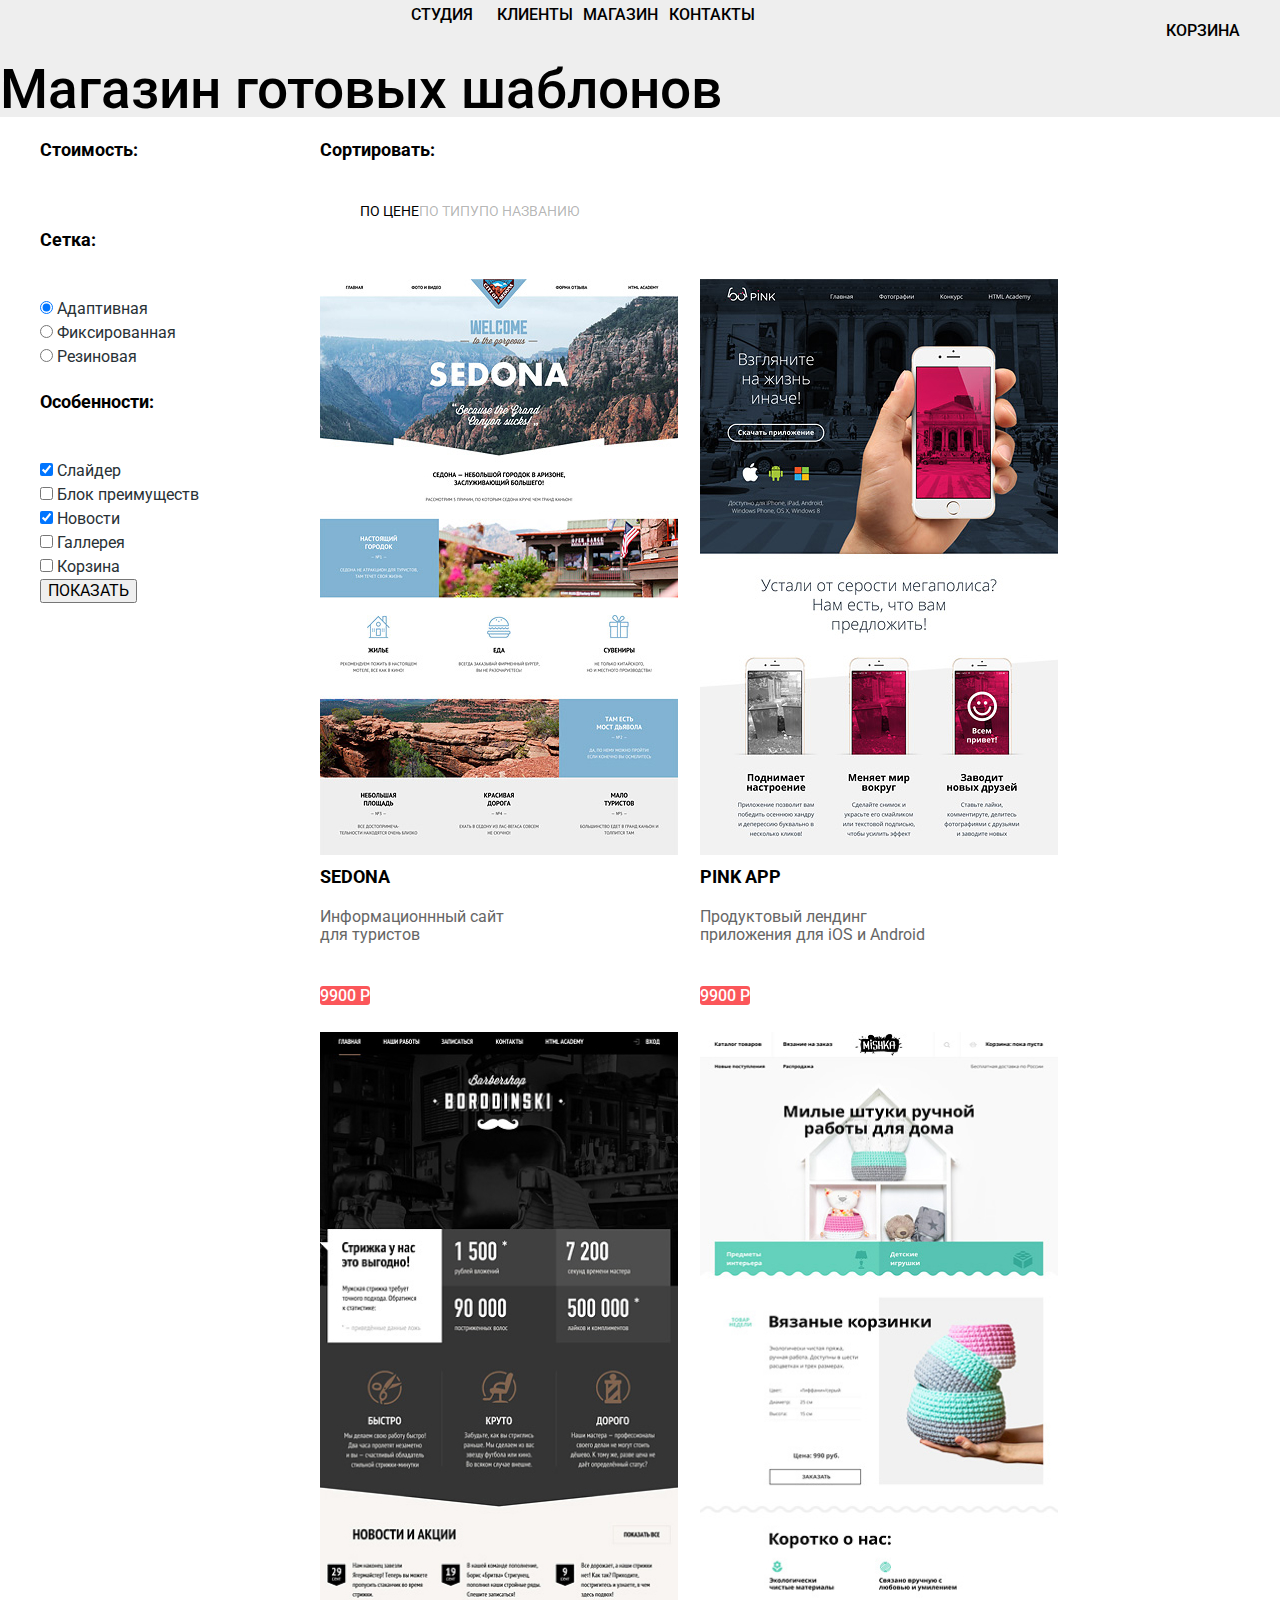
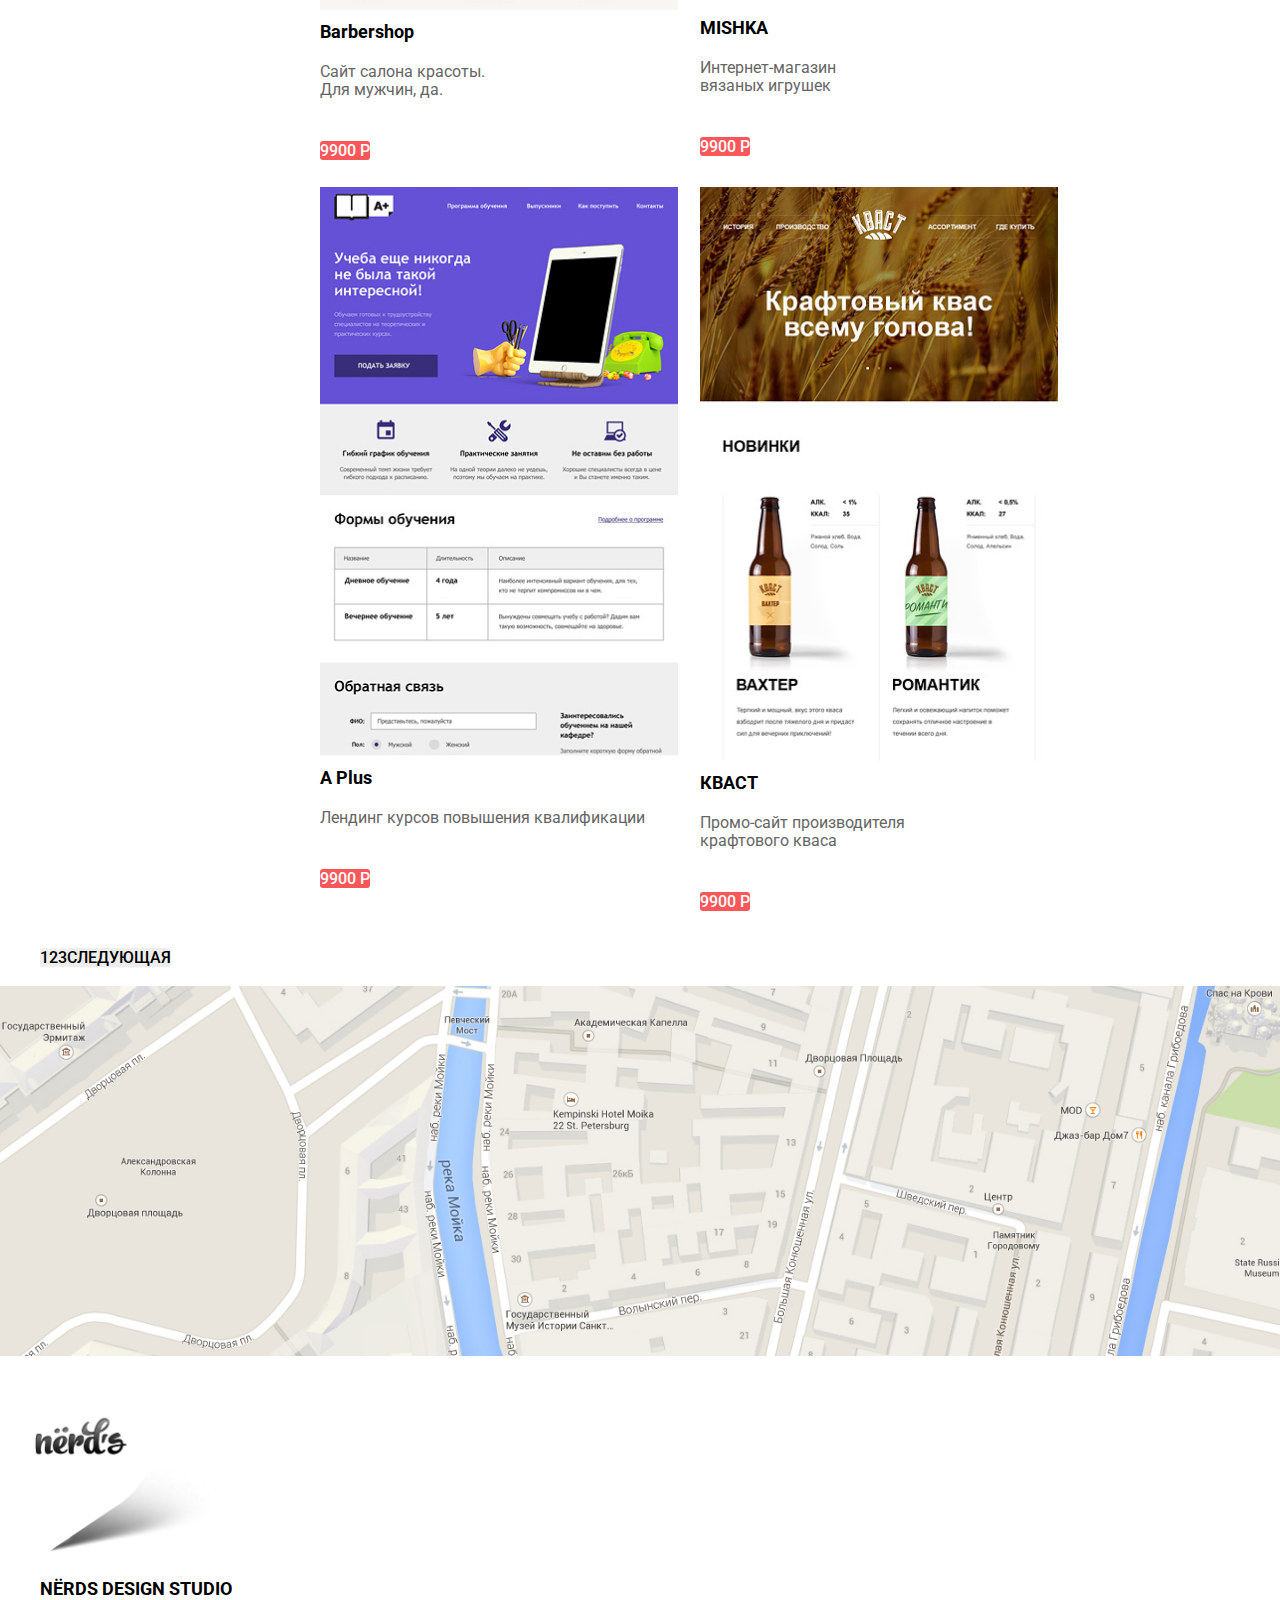
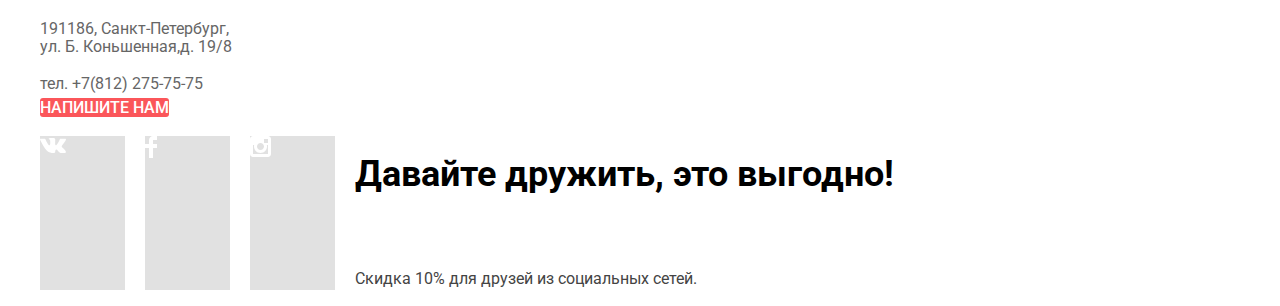
==== product-gallery.html @ 3827c5ab "Update product-gallery.html" ====
<!DOCTYPE html>
<html class="page" lang="ru">
    <head>
        <meta charset="utf-8" />
        <title>HTML Academy: Нёрдс</title>
        <link href="https://fonts.googleapis.com/css2?family=Roboto:wght@400;500;700&display=swap" rel="stylesheet">
        <link rel="stylesheet" href="css/normalize.css">
        <link rel="stylesheet" href="css/style.css">
    </head>
    <body class="page-body">
      <header>
        <div class="main-contaner main-header">
            <a class="header-logo" href="index.html"><img src="img/nerds-logo.svg" width="159.87" height="65.02" alt=""></a>
            <ul class="site-navigation  site-navigation-box">
                <li><a href="index.html">СТУДИЯ</a></li>
                <li><a href="">КЛИЕНТЫ</a></li>
                <li><a href="product-gallery.html">МАГАЗИН</a></li>
                <li><a href="">КОНТАКТЫ</a></li>
            </ul>
            <ul class="user-navigation">
                <li class="user-navigation-item">
                  <img src="img/recycle.svg" width="15" height="15" alt="">
                  <a href="">КОРЗИНА</a>
                </li>
            </ul>
        </div>
      </header>
  <main>
  <div class="page-title-box">
    <h1 class="page-title">Магазин готовых шаблонов</h1>
  </div>
  <div class="catalog-box main-contaner">
  <aside>
    <form action="https://" method="post">
      <p class="aside-title">Стоимость:</p><br>
      <p class="aside-title">Сетка:</p><br>
      <label class="aside-label">
        <input  class="product-choose" type="radio" name="grid" value="adaptive" checked>
        Адаптивная
      </label><br>
      <label class="aside-label">
        <input  class="product-choose" type="radio" name="grid" value="fixed">
        Фиксированная
      </label><br>
      <label class="aside-label">
        <input  class="product-choose" type="radio" name="grid" value="rubber">
        Резиновая
      </label><br>
      <p class="aside-title">Особенности:</p><br>
      <input class="product-choose" type="checkbox" name="slider" id="slider-chekbox" checked>
      <label class="aside-label" for="slider-chekbox">Слайдер</label><br>
      <input class="product-choose" type="checkbox" name="advantages" id="advantages-chekbox">
      <label class="aside-label" for="advantages-chekbox">Блок преимуществ</label><br>
      <input class="product-choose" type="checkbox" name="news" id="news-chekbox" checked>
      <label class="aside-label" for="news-chekbox">Новости</label><br>
      <input class="product-choose" type="checkbox" name="gallery" id="gallery-chekbox">
      <label class="aside-label" for="gallery-chekbox">Галлерея</label><br>
      <input class="product-choose" type="checkbox" name="recicle" id="recicle-chekbox">
      <label class="aside-label" for="recicle-chekbox">Корзина</label><br>
      <input class="any-button" type="submit" value="ПОКАЗАТЬ">
    </form>
  </aside>
<section class="catalog main-contaner">
  <h3 class="sort-title">Сортировать:</h3>
  <div class="criterion-box">
  <ul class="criterion-list">
    <li>
        <a class="sort-criterion active-criterion" href="">по цене</a>
    </li>
    <li>
        <a class="sort-criterion" href="">по типу</a>
    </li>
    <li>
       <a class="sort-criterion" href="">по названию</a>
    </li>
  </ul>
  <ul class="position-list">
    <li>
  <a class="sort-position-img active-criterion" href=""><img src="img/down.svg" width="11"  height="10" alt=""></a>
  </li>
  <li>
  <a class="sort-position-img" href=""><img src="img/up.svg" width="11"  height="10" alt=""></a>
  </li>
  </ul>
  </div>
  <ul class="gallery-item-list">
    <li class="gallery-item">
      <img class="gallery-item-shape" src="img/shape .svg" width="" height="" alt="">
      <a href=""> <img src="img/img-sedona 1.jpg" width="358" height="576" alt="sedona pic"></a>
      <a class="gallery-item-title" href="">SEDONA</a><br>
      <p class="gallery-item-text">Информационнный сайт<br> для туристов</p><br>
      <a class="button-red" href="">9900 Р</a>
    </li>
    <li class="gallery-item">
      <img class="gallery-item-shape" src="img/shape .svg" width="" height="" alt="">
      <a href=""><img src="img/img-pink 1.jpg" width="358" height="576" alt="pink pic"> </a>
      <a class="gallery-item-title" href="">PINK APP</a><br>
      <p class="gallery-item-text">Продуктовый лендинг <br> приложения для iOS и Android</p><br>
      <a class="button-red" href="">9900 Р</a>
    </li>
    <li class="gallery-item">
      <img class="gallery-item-shape" src="img/shape .svg" width="" height="" alt="">
      <a href=""><img src="img/img-barbershop 1.jpg" width="358" height="576" alt="barbershop pic"></a>
      <a class="gallery-item-title" href="">Barbershop</a><br>
      <p class="gallery-item-text">Сайт салона красоты.<br>Для мужчин, да.</p><br>
      <a class="button-red" href="">9900 Р</a>
    </li>
    <li class="gallery-item">
      <img class="gallery-item-shape" src="img/shape .svg" width="" height="" alt="">
      <a href=""><img src="img/img-mishka 1.jpg" width="358" height="576" alt="mishka pic"></a>
      <a class="gallery-item-title" href="">MISHKA</a><br>
      <p class="gallery-item-text">Интернет-магазин <br> вязаных игрушек</p><br>
      <a class="button-red" href="">9900 Р</a>
    </li>
    <li class="gallery-item">
      <img class="gallery-item-shape" src="img/shape .svg" width="" height="" alt="">
      <a href=""><img src="img/img-aplus 1.jpg"width="358" height="576"  alt="aplus pic"></a>
      <a class="gallery-item-title" href="">A Plus</a><br>
      <p class="gallery-item-text">Лендинг курсов повышения квалификации</p><br>
      <a class="button-red" href="">9900 Р</a>
    </li>
    <li class="gallery-item">
      <img class="gallery-item-shape" src="img/shape .svg" width="" height="" alt="">
      <a href=""><img src="img/img-kvast 1.jpg" width="358" height="576" alt="kvast pic"></a>
      <a class="gallery-item-title" href="">КВАСТ</a><br>
      <p class="gallery-item-text">Промо-сайт производителя<br>крафтового кваса</p><br>
      <a class="button-red" href="">9900 Р</a>
    </li>
  </ul>
</div>
  <ul class="pagination-list">
    <li>
       <a class="pagination-item" href="">1</a>
    </li>
    <li>
      <a class="pagination-item" href="">2</a>
    </li>
    <li>
      <a class="pagination-item" href="">3</a>
    </li>
    <li>
      <a class="pagination-item" href="">СЛЕДУЮЩАЯ</a>
    </li>
  </ul>
</section>
  </main>
  <footer class="footer ">
            <img src="img/map 1.jpg" width="1440" height="416" alt="" />
            <img src="img/map-marker 1.png" width="230" height="190" alt="">
           <div class="main-contaner">
            <section class="contacts">
                <h2 class="contacts-title">NЁRDS DESIGN STUDIO</h2>
                <p class="contacts-field">
                    191186, Санкт-Петербург,<br />
                    ул. Б. Коньшенная,д. 19/8
                </p>
                <a class="contacts-field" href="tel: +78122757575">тел. +7(812) 275-75-75</a><br>
                <a class="button-red" href="">НАПИШИТЕ НАМ</a>
            </section>
            <div class="social-contener">
            <ul class="social-list">
              <li class="social-item">
                <img src="img/logovk.svg" alt="">
              </li>
              <li class="social-item">
                <img src="img/logofb.svg" alt="">
              </li>
              <li class="social-item">
                <img src="img/logoinsta.svg" alt="">
              </li>
            </ul>
              <div class="friendship-contener">
            <p class="friendship">Давайте дружить, это выгодно!</p><br>
            <p class="friendship-bonus">Скидка 10% для друзей из социальных сетей.</p>
              </div>
            </div>
            </div>
        </footer>
</body>
</html>
---- css/style.css ----
:root {
  --grey-light: #eeeeee;
  --grey: #dfdfdf;
  --grey-dark: #d5d5d5;
  --grey-gradient: #e1e1e1;
  --background-main: #888888;
  --red-light: #fb565a;
  --red: #e74246;
  --red-dark: #d7373b;
  --green-light: #00ca74;
  --green: #00bc6c;
  --green-dark: #00aa62;
  --yellow-light: #efc849;
  --yellow: #eab534;
  --yellow-dark: #e5a722;
  --black: #000000;
  --white: #ffffff;
  --regular-text-color: #283136;
  --contacts-field-color: #666666;
  --friendship-bonus-color: #444444;
}

body {
  font-size: 16px;
  line-height: 24px;
  font-weight: 500;
  font-family: "Roboto", sans-serif;
  color: var(--black);
}

a {
  text-decoration: none;
  color: var(--white);
}

img {
  max-width: 100%;
  height: auto;
}

.page {
  height: 100%;
  width: 100%;
}

.page-body {
  min-height: 100%;
  width: 100%;
}

header {
  background: var(--grey-light);
}
/*оформление мелкого текста*/

.regular-text {
  color: var(--regular-text-color);
  font-weight: 400;
}

.main-header {
  margin-bottom: 70px;
  display: grid;
  grid-template-columns: min-content 1fr min-content;
}

/*оформление навигации*/
.main-contaner {
  width: 1200px;
  margin: 0 auto;
  padding: 0;
}

.header-logo:active {
  opacity: 0.3;
}

.site-navigation {
  display: grid;
  grid-template-columns: 1fr 1fr 1fr 1fr;
  margin: 0;
  padding: 0;
}

.site-navigation-box {
  margin: 0 auto;
}

.user-navigation-item {
  display: grid;
  grid-template-columns: min-content 1fr;
  margin: 0;
  padding: 0;
}

.site-navigation,
.user-navigation,
.header-logo {
  font-size: 16px;
  line-height: 30px;
  color: var(--black);
  list-style: none;
}

.active-page {
  text-decoration: underline;
  text-decoration-color: var(--red-light);
}

.site-navigation a,
.user-navigation a,
.header-logo a {
  text-decoration: none;
  color: var(--black);
}

.site-navigation a:hover,
.user-navigation a:hover,
.header-logo a:hover {
  color: var(--red-light);
}

.site-navigation a:active,
.user-navigation a:active,
.header-logo a:active {
  color: rgba(0, 0, 0, 0.3);
}

.advert {
  background: var(--grey-light);
}

.advert-list {
  list-style: none;
}

.advert-title {
  font-size: 55px;
  line-height: 55px;
}

.products {
  list-style: none;
  margin-bottom: 80px;
}

.products-list {
  text-decoration: none;
  list-style: none;
  display: grid;
  grid-template-columns: 1fr 1fr 1fr;
  margin: 0 auto;
  padding: 0;
  column-gap: 20px;
}

.product-item {
}

.products-name {
  font-size: 24px;
  line-height: 30px;
  font-weight: 700;
  color: var(--black);
}

.about-products {
  list-style: none;
}

/*оформление секции about */

.about-title {
  font-size: 45px;
  line-height: 45px;
}

.bold-text {
  font-weight: 700;
}

.percent {
  font-size: 45px;
  line-height: 64px;
  font-weight: 700;
}

.advert {
  margin-bottom: 80px;
}

.advert-list {
  display: grid;
  grid-template-columns: 1fr;
  margin: 0;
  padding: 0;
  column-gap: 20px;
}

.advert-item {
  display: grid;
  grid-template-columns: 1fr 1fr;
  margin: 0 auto;
  padding: 0;
  column-gap: 20px;
}

.advert-item-text {
  margin-bottom: 80px;
}

.advantages {
  color: var(--regular-text-color);
  font-size: 16px;
  line-height: 18px;
  order: 1;
  display: flex;
  justify-content: flex-start;
}

.contacts {
  background: var(--white);
}

.contacts-title {
  font-size: 18px;
  line-height: 30px;
  font-weight: 700;
}

.contacts-field {
  color: var(--contacts-field-color);
  font-size: 16px;
  line-height: 18px;
  font-weight: 400;
}

.partners {
  opacity: 0.2;
}

.partners:hover {
  opacity: 1;
}

.partners:active {
  opacity: 0.1;
}

.about {
  display: grid;
  grid-template-columns: 1fr 1fr;
  padding: 0;
  column-gap: 20px;
  margin: 0 auto;
  width: 1200px;
}

.about-column-1 {
  margin: 0 auto;
}

.advantages-list {
  display: grid;
  grid-template-columns: 1fr 1fr 1fr;
  margin: 0;
  padding: 0;
  column-gap: 20px;
}
/*оформление всех кнопок*/

.button-red {
  background: var(--red-light);
  border-radius: 3px;
  color: var (--white);
  font-size: 16px;
  line-height: 18px;
}

.button-red:hover {
  background: var(--red);
  border-radius: 3px;
  color: var (--white);
}

.button-red:active {
  background: var(--red-dark);
  border-radius: 3px;
  color: rgba(255, 255, 255, 0.3);
}

.button-green {
  background: var(--green-light);
  border-radius: 3px;
  color: var (--white);
  font-size: 16px;
  line-height: 18px;
}

.button-green:hover {
  background: var(--green);
  border-radius: 3px;
  color: var (--white);
}

.button-green:active {
  background: var(--green-dark);
  border-radius: 3px;
  color: rgba(255, 255, 255, 0.3);
}

.button-yellow {
  background: var(--yellow-light);
  border-radius: 3px;
  color: var (--white);
  font-size: 16px;
  line-height: 18px;
}

.button-yellow:hover {
  background: var(--yellow);
  border-radius: 3px;
  color: var (--white);
}

.button-yellow:active {
  background: var(--yellow-dark);
  border-radius: 3px;
  color: rgba(255, 255, 255, 0.3);
}

.partners-logo {
  display: grid;
  grid-template-columns: 1fr 1fr 1fr 1fr;
  padding: 0;
  column-gap: 20px;
  margin: 0 auto;
  width: 1200px;
}

/* оформление footer*/
.social-list {
  list-style: none;
  display: grid;
  grid-template-columns: 1fr 1fr 1fr;
  padding: 0;
  column-gap: 20px;
}

.social-contener {
  display: grid;
  grid-template-columns: 1fr 3fr;
  margin: 0;
  padding: 0;
  column-gap: 20px;
}

.contacts {
  margin: 0 auto;
}

.friendship-container {
  margin: 0 auto;
}

.social-contener {
  margin: 0 auto;
}

.friendship {
  font-size: 36px;
  line-height: 36px;
  font-weight: 700;
}

.friendship-bonus {
  color: var(--friendship-bonus-color);
  font-size: 16px;
  line-height: 22px;
  font-weight: 400;
}

.social-item {
  background: linear-gradient(0deg, var(--grey-gradient), var(--grey-gradient)), var(--white);
}

.social-item:hover {
  background: linear-gradient(0deg, var(--red), var(--red)), var(--white);
}

.social-item:active {
  background: linear-gradient(0deg, var(--red-dark), var(--red-dark)), var(--white);
  box-shadow: inset 0px 3px 0px rgba(0, 1, 1, 0.1);
}

/*оформление внутренней страницы*/

.page-title-box {
  background: var(--grey-light);
}

.page-title {
  font-weight: 500;
  font-size: 55px;
  line-height: 55px;
  width: 1200;
  margin: 0 auto;
}

.catalog-box {
  display: grid;
  grid-template-columns: 260px 1fr;
  column-gap: 20px;
  padding: 0;
}

.gallery-item-list {
  list-style: none;
  display: grid;
  grid-template-columns:360px 360px;
  column-gap: 20px;
  padding: 0;
}
.gallery-item-title {
  font-weight: 700;
  font-size: 18px;
  line-height: 30px;
  color: var(--black);
}

.gallery-item-title:hover {
  color: var(--red-light);
}

.gallery-item-title:active {
  color: rgba(0, 0, 0, 0.3);
}

.aside-title {
  font-weight: 700;
  font-size: 18px;
  line-height: 30px;
}

.criterion-box {
  display: flex;
}

.criterion-list,
.position-list {
  list-style: none;
  display: flex;
  align-content: space-around;
}

.sort-title {
  font-weight: 700;
  font-size: 18px;
  line-height: 30px;
}

.product-choose:checked {
  background: rgba(77, 77, 77, 0.4);
  color: rgba(77, 77, 77, 0.4);
}

.aside-label {
  font-weight: 400;
  font-size: 16px;
  line-height: 19px;
  color: var(--regular-text-color);
}

.aside-label:disabled {
  color: rgba(40, 49, 54, 0.3);
}

.pagination-list {
  list-style: none;
  display: flex;
  align-content: space-around;
}

.pagination-item {
  font-weight: 500;
  font-size: 16px;
  line-height: 18px;
  color: var(--black);
  background: var(--grey-light);
  border-radius: 3px;
}

.pagination-item:hover {
  background: var(--grey);
  border-radius: 3px;
}

.pagination-item:active {
  background: var(--grey-dark);
  box-shadow: inset 0px 3px 0px rgba(0, 1, 1, 0.1);
  border-radius: 3px;
  color: rgba(0, 0, 0, 0 3);
}

.gallery-item:active {
}

.gallery-item-shape {
  opacity: 0.12;
}

.gallery-item-shape:active {
  opacity: 1;
}

.gallery-item-text {
  font-weight: 400;
  font-size: 16px;
  line-height: 18px;
  color: var(--contacts-field-color);
}

.sort-criterion,
.sort-position-img {
  text-transform: uppercase;
  font-weight: 400;
  font-size: 14px;
  line-height: 18px;
  color: rgba(0, 0, 0, 0.3);
}

.sort-position-img {
  opacity: 0.3;
}

.sort-criterion.active-criterion {
  color: var(--black);
}

.sort-position-img.active-criterion {
  opacity: 1;
}

.sort-criterion,
.sort-position-img {
  font-weight: 400;
  font-size: 14px;
  line-height: 18px;
  color: rgba(0, 0, 0, 0.3);
}

.sort-position-img:hover {
  opacity: 0.6;
}

.sort-criterion:hover {
  color: rgba(0, 0, 0, 0.6);
}

.sort-position-img:active {
  opacity: 1;
}

.sort-criterion:active,
.sort-position-img:active {
  color: var(--black);
}
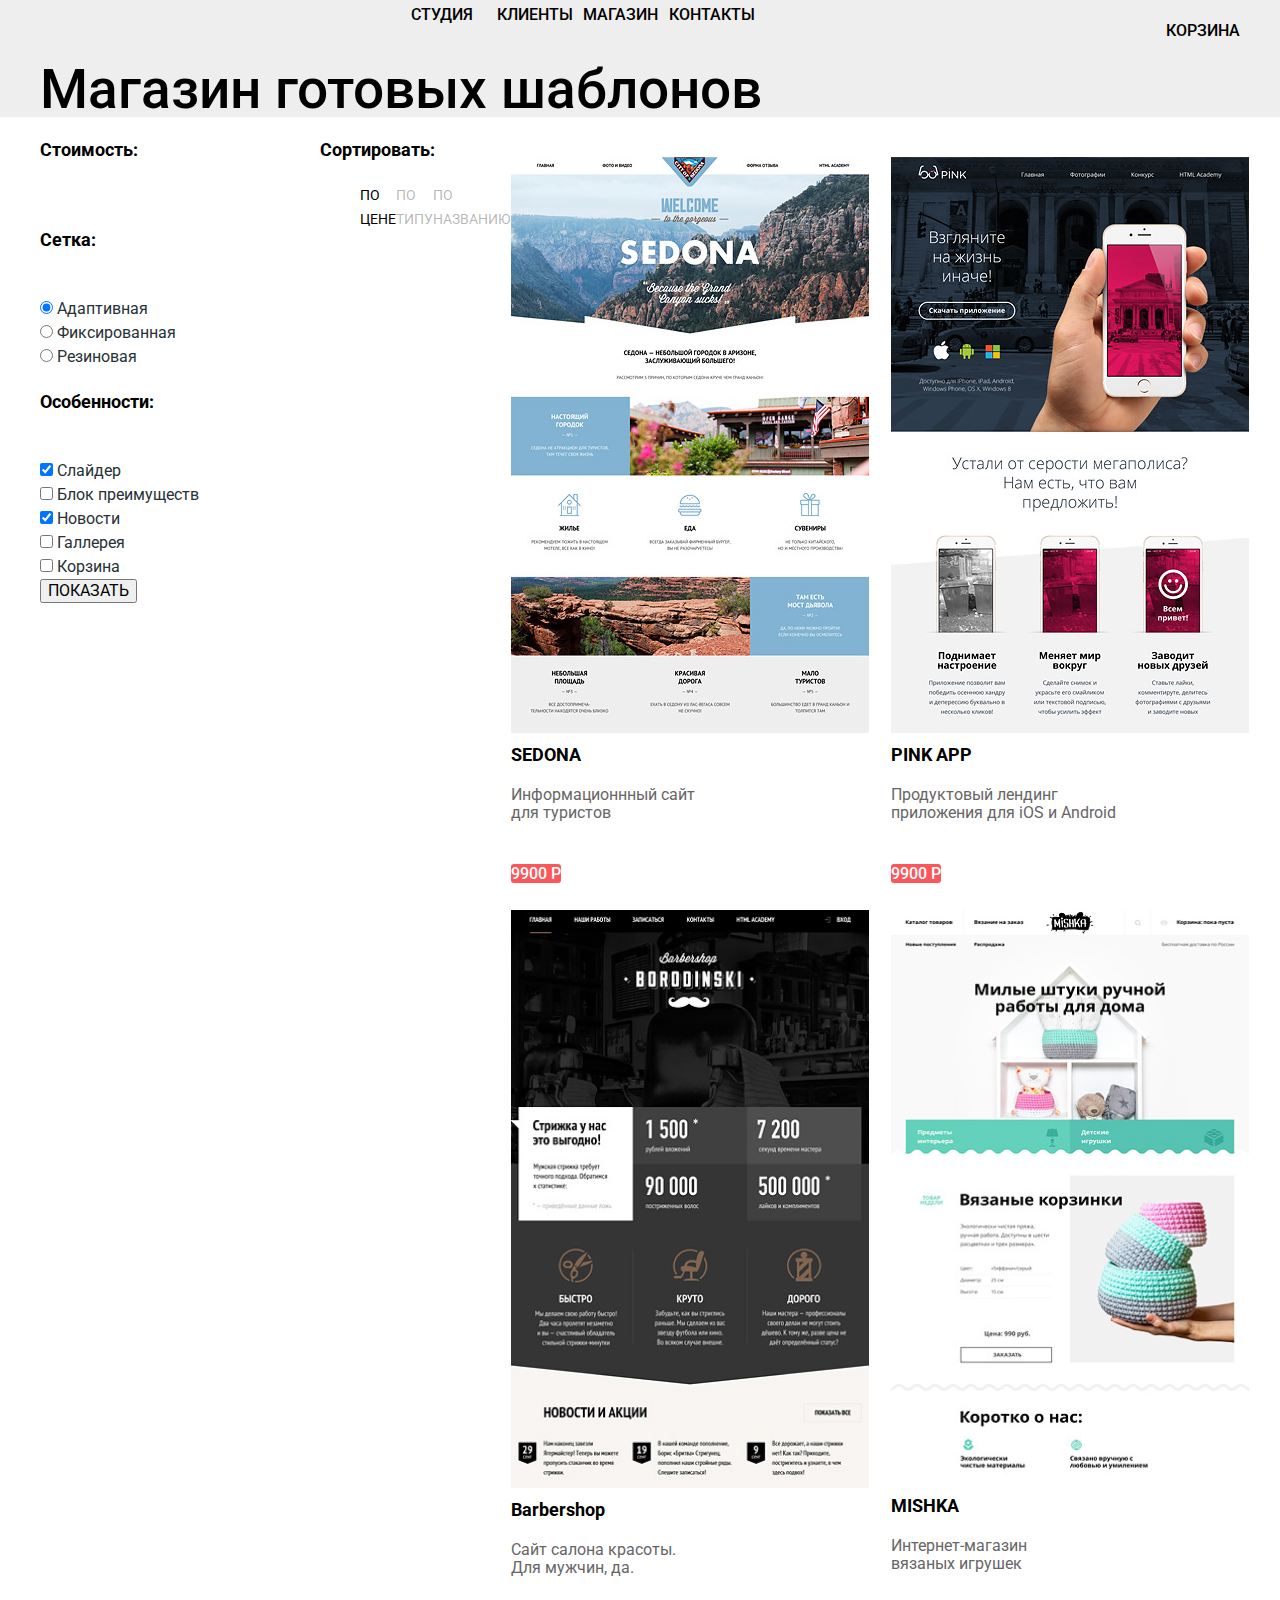
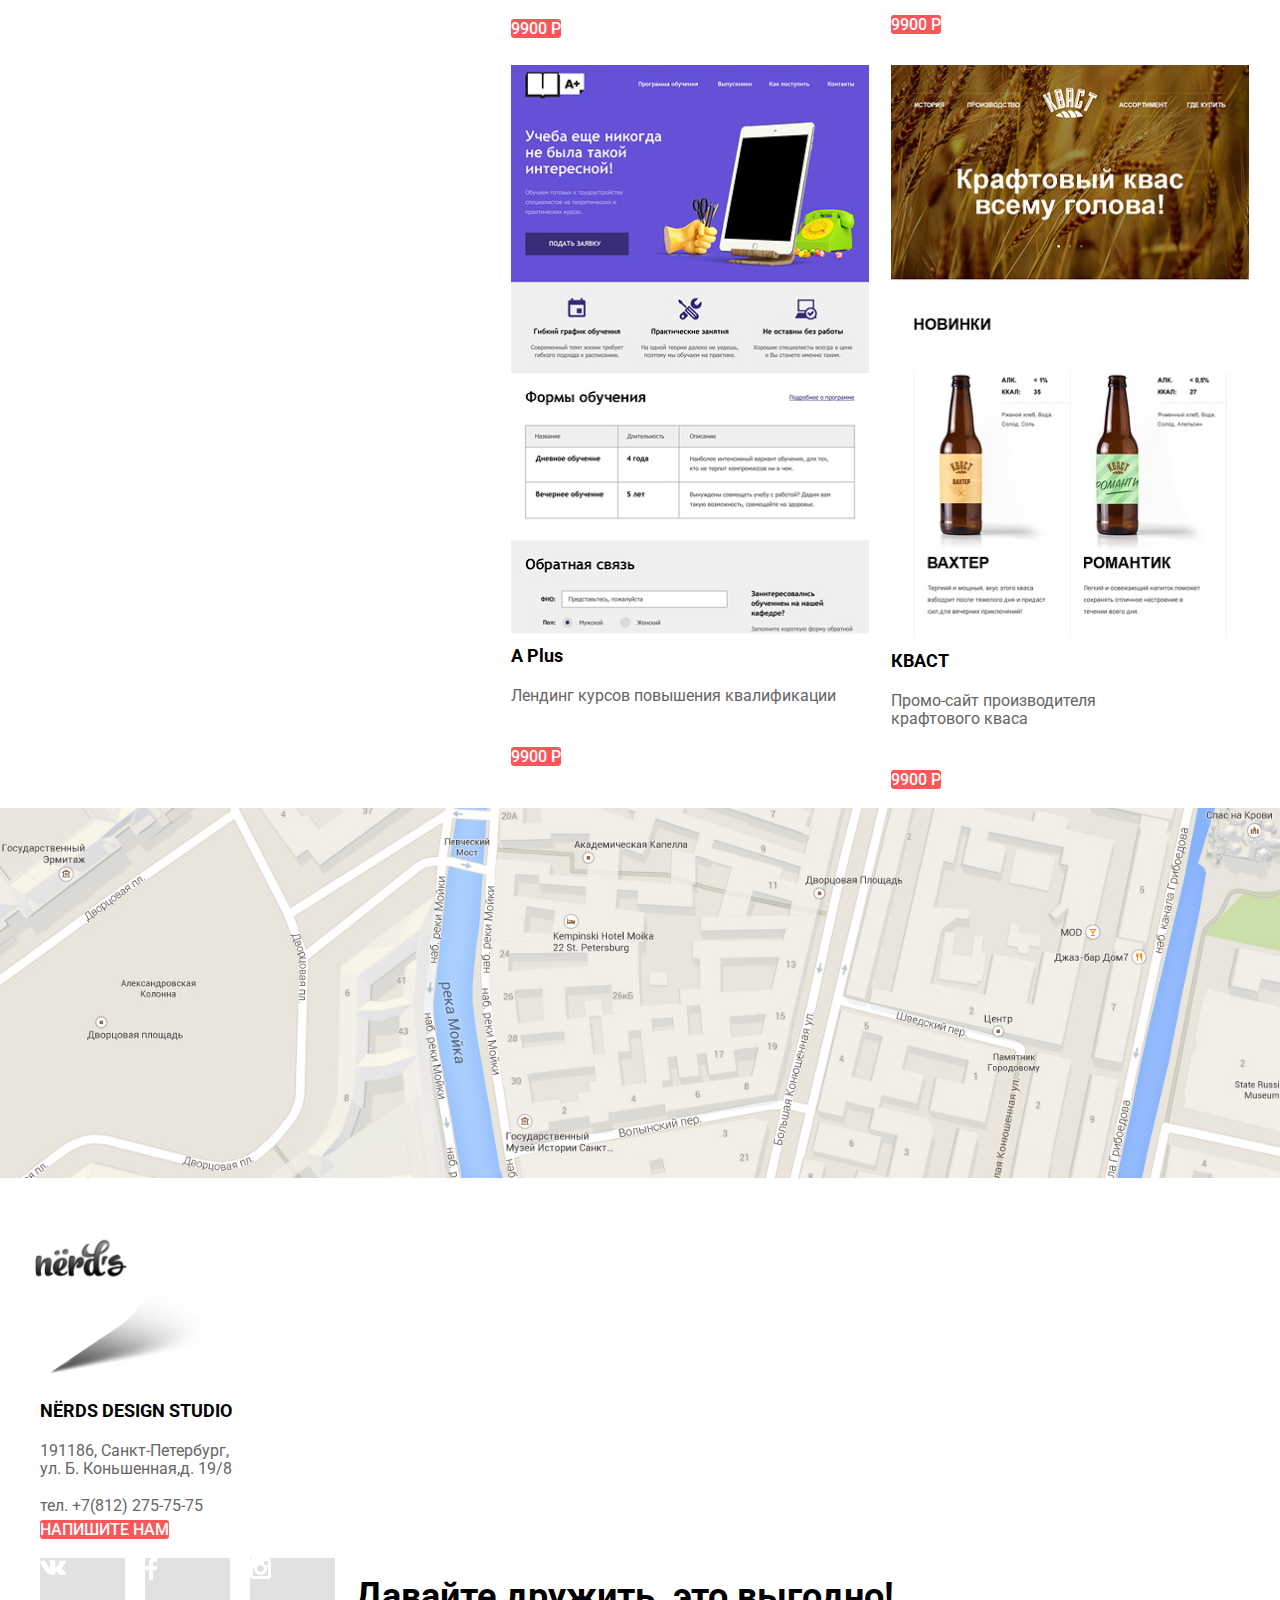
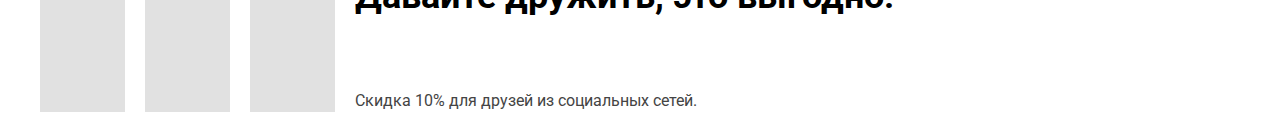
==== commit 633cdc84: "Update product-gallery.html" ====
--- a/product-gallery.html
+++ b/product-gallery.html
@@ -27,7 +27,9 @@
       </header>
   <main>
   <div class="page-title-box">
+    <div class="page-title-center">
     <h1 class="page-title">Магазин готовых шаблонов</h1>
+    </div>
   </div>
   <div class="catalog-box main-contaner">
   <aside>
@@ -60,9 +62,10 @@
       <input class="any-button" type="submit" value="ПОКАЗАТЬ">
     </form>
   </aside>
-<section class="catalog main-contaner">
-  <h3 class="sort-title">Сортировать:</h3>
+<section class="catalog">
   <div class="criterion-box">
+    <div class="criterion-desing-box">
+    <h3 class="sort-title">Сортировать:</h3>
   <ul class="criterion-list">
     <li>
         <a class="sort-criterion active-criterion" href="">по цене</a>
@@ -127,7 +130,7 @@
       <a class="button-red" href="">9900 Р</a>
     </li>
   </ul>
-</div>
+
   <ul class="pagination-list">
     <li>
        <a class="pagination-item" href="">1</a>
@@ -142,6 +145,8 @@
       <a class="pagination-item" href="">СЛЕДУЮЩАЯ</a>
     </li>
   </ul>
+</div>
+  </div>
 </section>
   </main>
   <footer class="footer ">
--- a/css/style.css
+++ b/css/style.css
@@ -399,11 +399,15 @@
   background: var(--grey-light);
 }
 
+.page-title-center {
+  width: 1200px;
+  margin: 0 auto;
+}
+
 .page-title {
   font-weight: 500;
   font-size: 55px;
   line-height: 55px;
-  width: 1200;
   margin: 0 auto;
 }
 
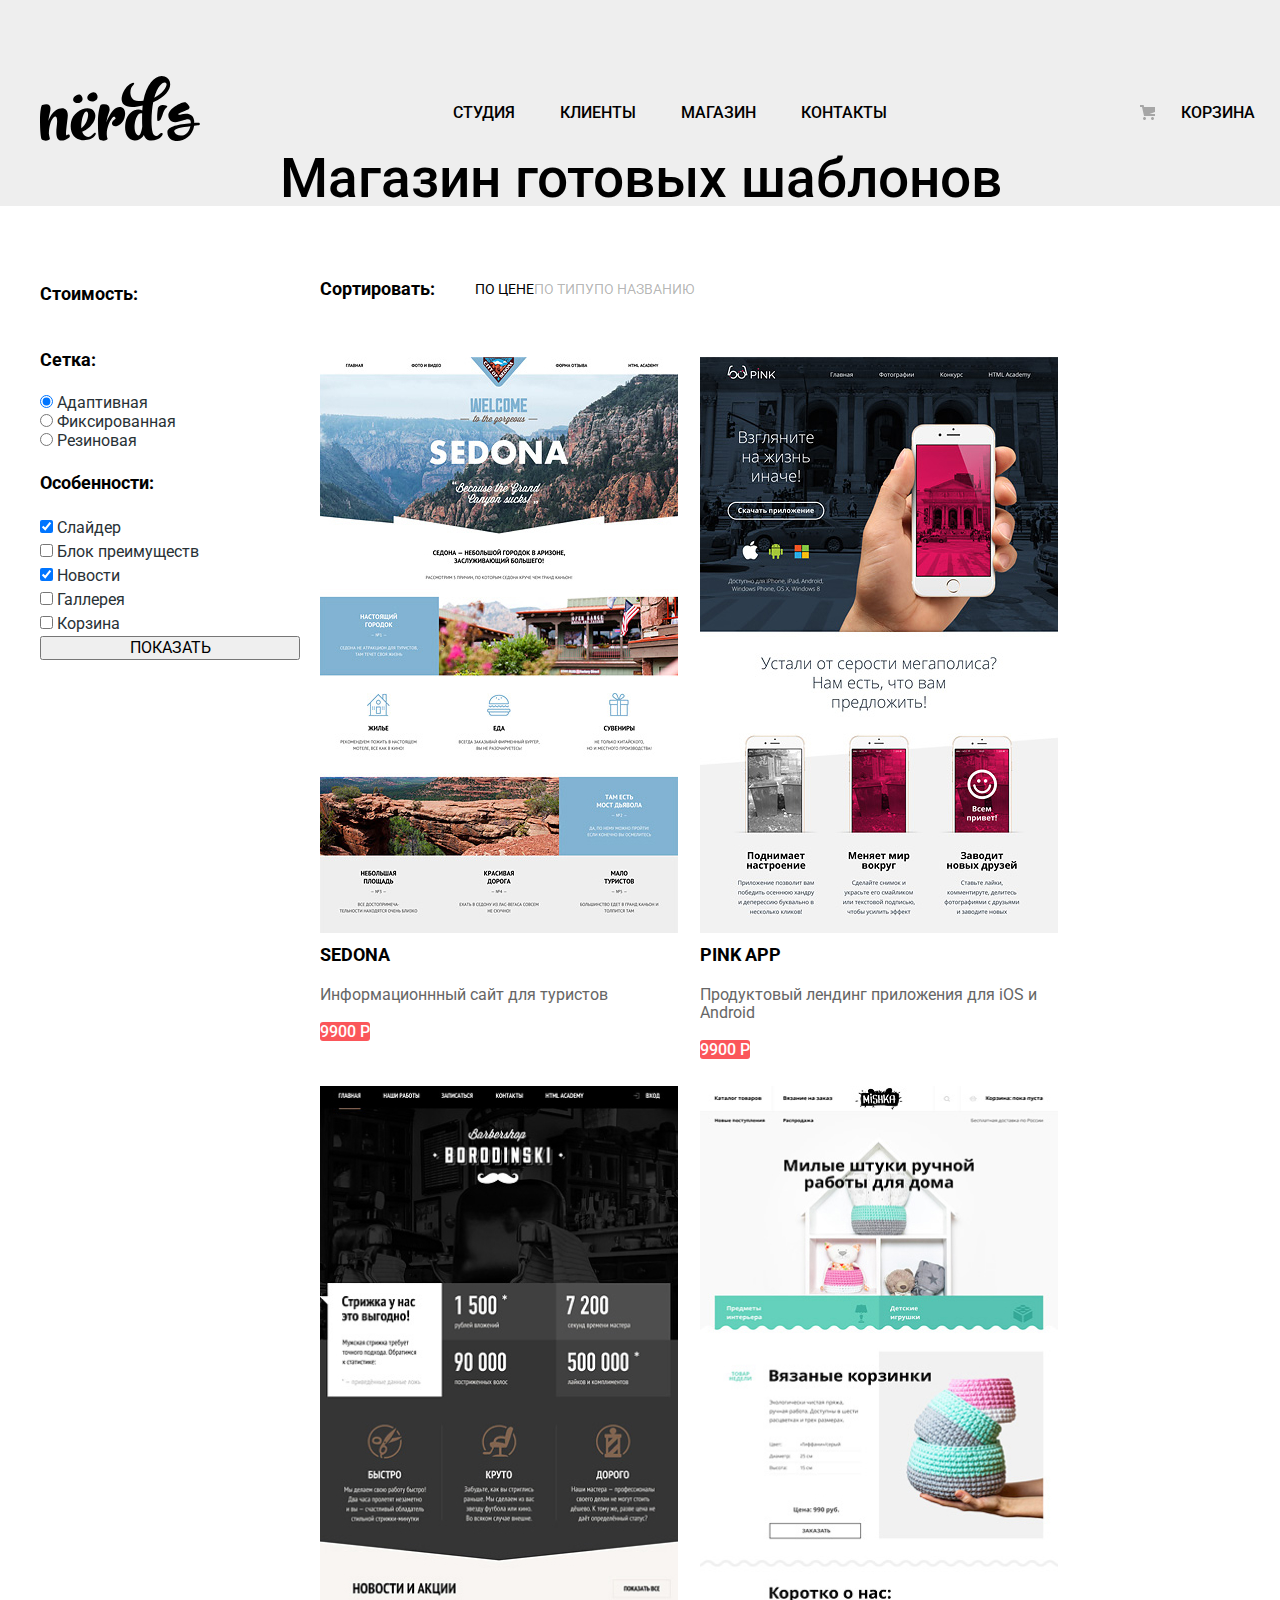
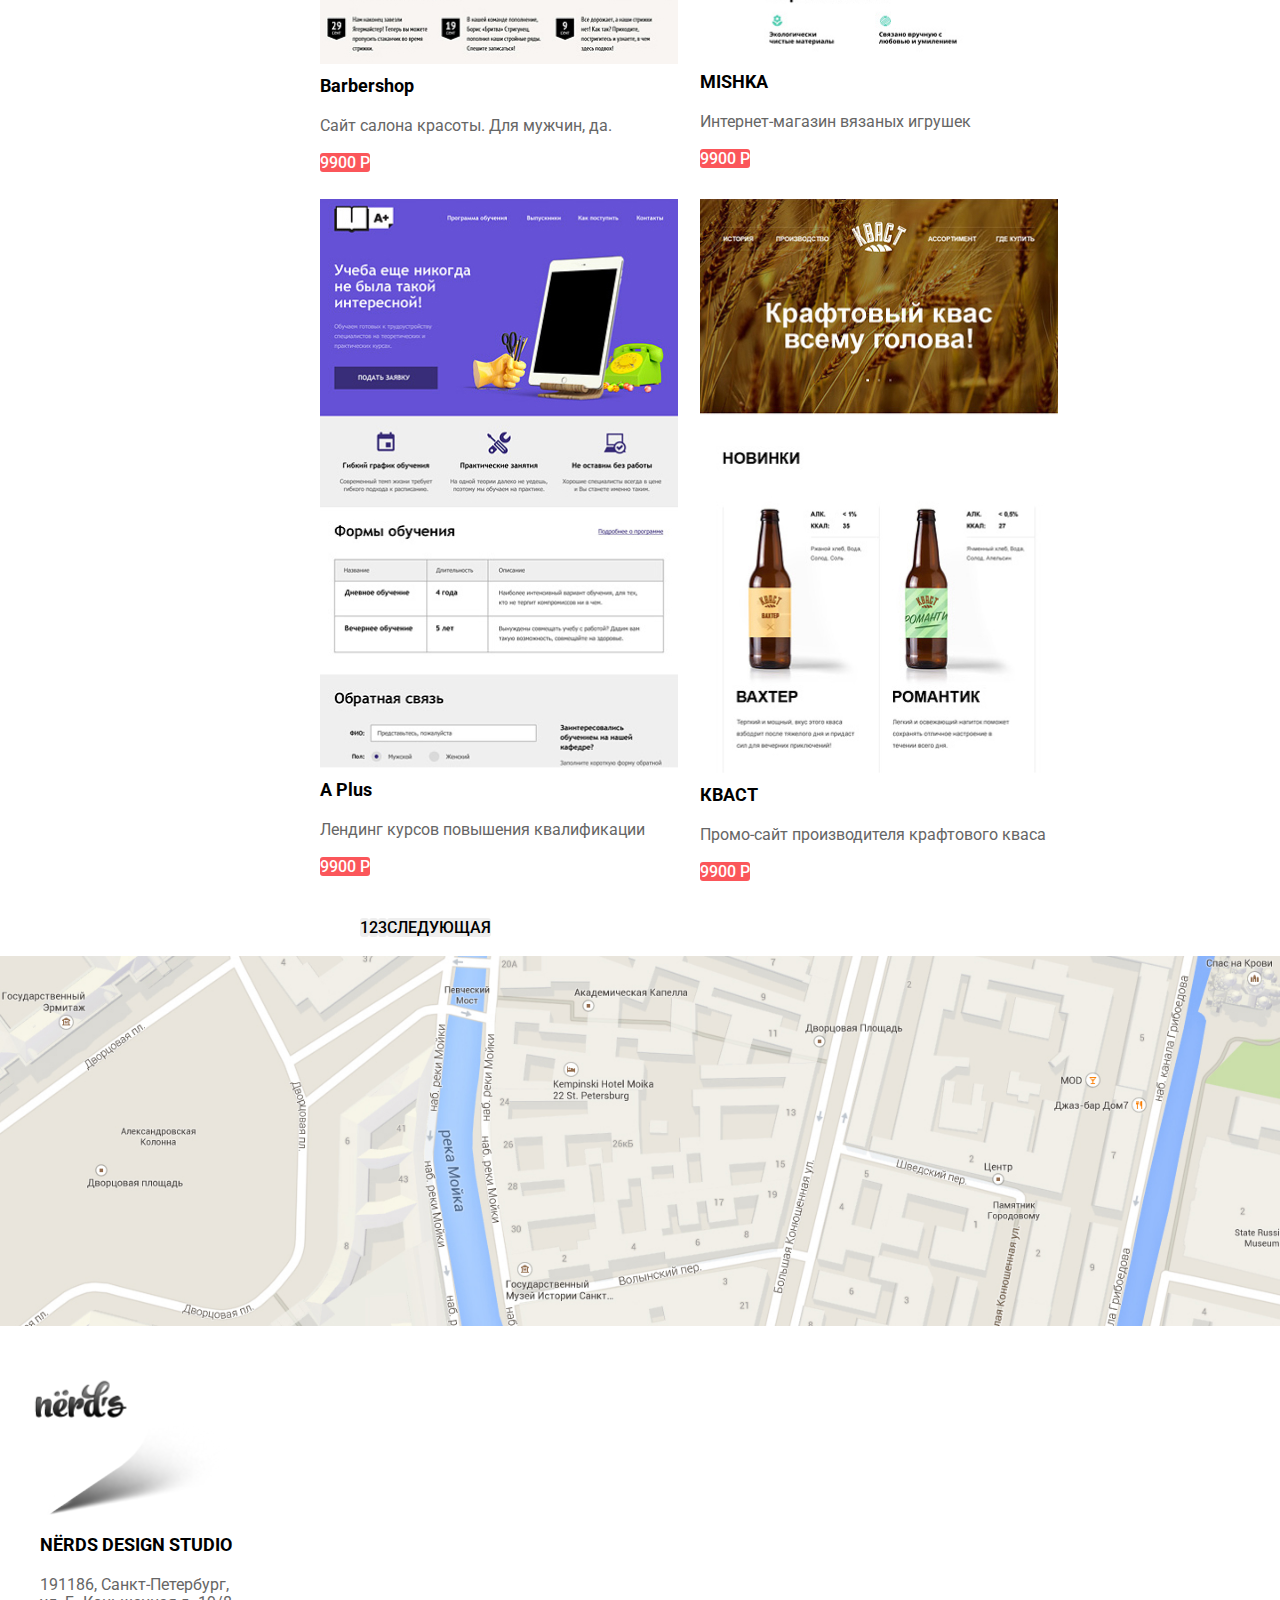
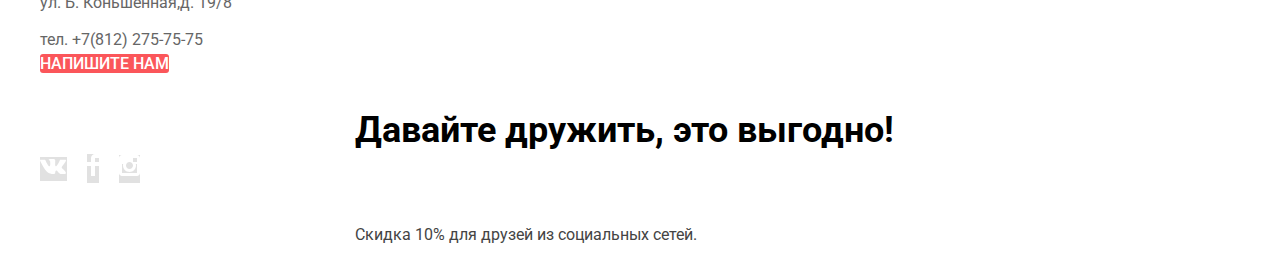
==== commit 0a26cd58: "Update product-gallery.html" ====
--- a/product-gallery.html
+++ b/product-gallery.html
@@ -9,20 +9,18 @@
     </head>
     <body class="page-body">
       <header>
-        <div class="main-contaner main-header">
-            <a class="header-logo" href="index.html"><img src="img/nerds-logo.svg" width="159.87" height="65.02" alt=""></a>
-            <ul class="site-navigation  site-navigation-box">
-                <li><a href="index.html">СТУДИЯ</a></li>
-                <li><a href="">КЛИЕНТЫ</a></li>
-                <li><a href="product-gallery.html">МАГАЗИН</a></li>
-                <li><a href="">КОНТАКТЫ</a></li>
-            </ul>
-            <ul class="user-navigation">
-                <li class="user-navigation-item">
-                  <img src="img/recycle.svg" width="15" height="15" alt="">
-                  <a href="">КОРЗИНА</a>
-                </li>
-            </ul>
+        <div class="main-header main-contaner">
+          <a class="header-logo" href="index.html"><img src="img/nerds-logo.svg" width="159.87" height="65.02" alt="" /></a>
+          <ul class="site-navigation site-navigation-box">
+            <li><a href="index.html">СТУДИЯ</a></li>
+            <li><a href="">КЛИЕНТЫ</a></li>
+            <li><a href="product-gallery.html">МАГАЗИН</a></li>
+            <li><a href="">КОНТАКТЫ</a></li>
+          </ul>
+          <div class="user-navigation">
+              <img class="recycle" src="img/recycle.svg" width="15" height="15" alt="" />
+              <a class="recycle-text" href="">КОРЗИНА</a>
+          </div>
         </div>
       </header>
   <main>
@@ -33,32 +31,42 @@
   </div>
   <div class="catalog-box main-contaner">
   <aside>
-    <form action="https://" method="post">
-      <p class="aside-title">Стоимость:</p><br>
-      <p class="aside-title">Сетка:</p><br>
+    <form class="aside-box" action="https://" method="post">
+      <p class="aside-title">Стоимость:</p>
+      <p class="aside-title">Сетка:</p>
       <label class="aside-label">
         <input  class="product-choose" type="radio" name="grid" value="adaptive" checked>
         Адаптивная
-      </label><br>
+      </label>
       <label class="aside-label">
         <input  class="product-choose" type="radio" name="grid" value="fixed">
         Фиксированная
-      </label><br>
+      </label>
       <label class="aside-label">
         <input  class="product-choose" type="radio" name="grid" value="rubber">
         Резиновая
-      </label><br>
-      <p class="aside-title">Особенности:</p><br>
+      </label>
+      <p class="aside-title">Особенности:</p>
+      <div>
       <input class="product-choose" type="checkbox" name="slider" id="slider-chekbox" checked>
-      <label class="aside-label" for="slider-chekbox">Слайдер</label><br>
+      <label class="aside-label" for="slider-chekbox">Слайдер</label>
+      </div>
+      <div>
       <input class="product-choose" type="checkbox" name="advantages" id="advantages-chekbox">
-      <label class="aside-label" for="advantages-chekbox">Блок преимуществ</label><br>
+      <label class="aside-label" for="advantages-chekbox">Блок преимуществ</label>
+      </div>
+      <div>
       <input class="product-choose" type="checkbox" name="news" id="news-chekbox" checked>
-      <label class="aside-label" for="news-chekbox">Новости</label><br>
+      <label class="aside-label" for="news-chekbox">Новости</label>
+      </div>
+      <div>
       <input class="product-choose" type="checkbox" name="gallery" id="gallery-chekbox">
-      <label class="aside-label" for="gallery-chekbox">Галлерея</label><br>
+      <label class="aside-label" for="gallery-chekbox">Галлерея</label>
+      </div>
+      <div>
       <input class="product-choose" type="checkbox" name="recicle" id="recicle-chekbox">
-      <label class="aside-label" for="recicle-chekbox">Корзина</label><br>
+      <label class="aside-label" for="recicle-chekbox">Корзина</label>
+      </div>
       <input class="any-button" type="submit" value="ПОКАЗАТЬ">
     </form>
   </aside>
@@ -90,43 +98,43 @@
     <li class="gallery-item">
       <img class="gallery-item-shape" src="img/shape .svg" width="" height="" alt="">
       <a href=""> <img src="img/img-sedona 1.jpg" width="358" height="576" alt="sedona pic"></a>
-      <a class="gallery-item-title" href="">SEDONA</a><br>
-      <p class="gallery-item-text">Информационнный сайт<br> для туристов</p><br>
+      <a class="gallery-item-title" href="">SEDONA</a>
+      <p class="gallery-item-text">Информационнный сайт для туристов</p>
       <a class="button-red" href="">9900 Р</a>
     </li>
     <li class="gallery-item">
       <img class="gallery-item-shape" src="img/shape .svg" width="" height="" alt="">
       <a href=""><img src="img/img-pink 1.jpg" width="358" height="576" alt="pink pic"> </a>
-      <a class="gallery-item-title" href="">PINK APP</a><br>
-      <p class="gallery-item-text">Продуктовый лендинг <br> приложения для iOS и Android</p><br>
+      <a class="gallery-item-title" href="">PINK APP</a>
+      <p class="gallery-item-text">Продуктовый лендинг приложения для iOS и Android</p>
       <a class="button-red" href="">9900 Р</a>
     </li>
     <li class="gallery-item">
       <img class="gallery-item-shape" src="img/shape .svg" width="" height="" alt="">
       <a href=""><img src="img/img-barbershop 1.jpg" width="358" height="576" alt="barbershop pic"></a>
-      <a class="gallery-item-title" href="">Barbershop</a><br>
-      <p class="gallery-item-text">Сайт салона красоты.<br>Для мужчин, да.</p><br>
+      <a class="gallery-item-title" href="">Barbershop</a>
+      <p class="gallery-item-text">Сайт салона красоты. Для мужчин, да.</p>
       <a class="button-red" href="">9900 Р</a>
     </li>
     <li class="gallery-item">
       <img class="gallery-item-shape" src="img/shape .svg" width="" height="" alt="">
       <a href=""><img src="img/img-mishka 1.jpg" width="358" height="576" alt="mishka pic"></a>
-      <a class="gallery-item-title" href="">MISHKA</a><br>
-      <p class="gallery-item-text">Интернет-магазин <br> вязаных игрушек</p><br>
+      <a class="gallery-item-title" href="">MISHKA</a>
+      <p class="gallery-item-text">Интернет-магазин вязаных игрушек</p>
       <a class="button-red" href="">9900 Р</a>
     </li>
     <li class="gallery-item">
       <img class="gallery-item-shape" src="img/shape .svg" width="" height="" alt="">
       <a href=""><img src="img/img-aplus 1.jpg"width="358" height="576"  alt="aplus pic"></a>
-      <a class="gallery-item-title" href="">A Plus</a><br>
-      <p class="gallery-item-text">Лендинг курсов повышения квалификации</p><br>
+      <a class="gallery-item-title" href="">A Plus</a>
+      <p class="gallery-item-text">Лендинг курсов повышения квалификации</p>
       <a class="button-red" href="">9900 Р</a>
     </li>
     <li class="gallery-item">
       <img class="gallery-item-shape" src="img/shape .svg" width="" height="" alt="">
       <a href=""><img src="img/img-kvast 1.jpg" width="358" height="576" alt="kvast pic"></a>
-      <a class="gallery-item-title" href="">КВАСТ</a><br>
-      <p class="gallery-item-text">Промо-сайт производителя<br>крафтового кваса</p><br>
+      <a class="gallery-item-title" href="">КВАСТ</a>
+      <p class="gallery-item-text">Промо-сайт производителя крафтового кваса</p>
       <a class="button-red" href="">9900 Р</a>
     </li>
   </ul>
@@ -149,37 +157,37 @@
   </div>
 </section>
   </main>
-  <footer class="footer ">
-            <img src="img/map 1.jpg" width="1440" height="416" alt="" />
-            <img src="img/map-marker 1.png" width="230" height="190" alt="">
-           <div class="main-contaner">
-            <section class="contacts">
-                <h2 class="contacts-title">NЁRDS DESIGN STUDIO</h2>
-                <p class="contacts-field">
-                    191186, Санкт-Петербург,<br />
-                    ул. Б. Коньшенная,д. 19/8
-                </p>
-                <a class="contacts-field" href="tel: +78122757575">тел. +7(812) 275-75-75</a><br>
-                <a class="button-red" href="">НАПИШИТЕ НАМ</a>
-            </section>
-            <div class="social-contener">
-            <ul class="social-list">
-              <li class="social-item">
-                <img src="img/logovk.svg" alt="">
-              </li>
-              <li class="social-item">
-                <img src="img/logofb.svg" alt="">
-              </li>
-              <li class="social-item">
-                <img src="img/logoinsta.svg" alt="">
-              </li>
-            </ul>
-              <div class="friendship-contener">
-            <p class="friendship">Давайте дружить, это выгодно!</p><br>
-            <p class="friendship-bonus">Скидка 10% для друзей из социальных сетей.</p>
-              </div>
-            </div>
-            </div>
-        </footer>
+  <footer class="footer">
+    <img src="img/map 1.jpg" width="1440" height="416" alt="" />
+    <img src="img/map-marker 1.png" width="230" height="190" alt="">
+   <div class="main-contaner">
+    <section class="contacts">
+        <h2 class="contacts-title">NЁRDS DESIGN STUDIO</h2>
+        <p class="contacts-field">
+            191186, Санкт-Петербург,<br />
+            ул. Б. Коньшенная,д. 19/8
+        </p>
+        <a class="contacts-field" href="tel: +78122757575">тел. +7(812) 275-75-75</a><br>
+        <a class="button-red" href="">НАПИШИТЕ НАМ</a>
+    </section>
+    <div class="social-contener">
+    <ul class="social-list">
+      <li class="social-item">
+        <img src="img/logovk.svg" alt="">
+      </li>
+      <li class="social-item">
+        <img src="img/logofb.svg" alt="">
+      </li>
+      <li class="social-item">
+        <img src="img/logoinsta.svg" alt="">
+      </li>
+    </ul>
+      <div class="friendship-contener">
+    <p class="friendship">Давайте дружить, это выгодно!</p><br>
+    <p class="friendship-bonus">Скидка 10% для друзей из социальных сетей.</p>
+      </div>
+    </div>
+    </div>
+</footer>
 </body>
 </html>
--- a/css/style.css
+++ b/css/style.css
@@ -51,6 +51,21 @@
 header {
   background: var(--grey-light);
 }
+
+.visually-hidden {
+  position: absolute;
+  width: 1px;
+  height: 1px;
+  margin: -1px;
+  border: 0;
+  padding: 0;
+  white-space: nowrap;
+  -webkit-clip-path: inset(100%);
+          clip-path: inset(100%);
+  clip: rect(0 0 0 0);
+  overflow: hidden;
+}
+
 /*оформление мелкого текста*/
 
 .regular-text {
@@ -61,14 +76,18 @@
 .main-header {
   margin-bottom: 70px;
   display: grid;
-  grid-template-columns: min-content 1fr min-content;
+  grid-template-columns: max-content 1fr min-content;
+  padding-top: 75px;
+  align-items: center;
 }
 
 /*оформление навигации*/
 .main-contaner {
   width: 1200px;
   margin: 0 auto;
-  padding: 0;
+}
+
+.header-logo {
 }
 
 .header-logo:active {
@@ -76,21 +95,28 @@
 }
 
 .site-navigation {
-  display: grid;
-  grid-template-columns: 1fr 1fr 1fr 1fr;
+  display: flex;
+  justify-content: space-around;
   margin: 0;
   padding: 0;
+  column-gap: 45px;
 }
 
 .site-navigation-box {
   margin: 0 auto;
 }
 
-.user-navigation-item {
-  display: grid;
-  grid-template-columns: min-content 1fr;
-  margin: 0;
-  padding: 0;
+.user-navigation {
+  display: flex;
+  align-items: center;
+  column-gap: 26px;
+  justify-content: space-around;
+}
+
+.recycle {
+}
+
+.recycle-text {
 }
 
 .site-navigation,
@@ -141,7 +167,8 @@
 
 .products {
   list-style: none;
-  margin-bottom: 80px;
+  padding-top: 15px;
+  padding-bottom: 81px;
 }
 
 .products-list {
@@ -152,9 +179,6 @@
   margin: 0 auto;
   padding: 0;
   column-gap: 20px;
-}
-
-.product-item {
 }
 
 .products-name {
@@ -173,10 +197,17 @@
 .about-title {
   font-size: 45px;
   line-height: 45px;
+  font-weight: 500;
 }
 
 .bold-text {
   font-weight: 700;
+  text-transform: uppercase;
+}
+
+.bold-text .regular-text {
+  font-size: 16px;
+  line-height: 24px;
 }
 
 .percent {
@@ -185,8 +216,18 @@
   font-weight: 700;
 }
 
+.percent-index {
+  font-size: 26px;
+  line-height: 40px;
+  font-weight: 700;
+}
+
+.percent-margin {
+  margin-inline-start: 0px;
+}
+
 .advert {
-  margin-bottom: 80px;
+  padding-bottom: 80px;
 }
 
 .advert-list {
@@ -213,9 +254,8 @@
   color: var(--regular-text-color);
   font-size: 16px;
   line-height: 18px;
+  font-weight: 400;
   order: 1;
-  display: flex;
-  justify-content: flex-start;
 }
 
 .contacts {
@@ -249,15 +289,17 @@
 
 .about {
   display: grid;
-  grid-template-columns: 1fr 1fr;
-  padding: 0;
-  column-gap: 20px;
-  margin: 0 auto;
+  grid-template-columns: 2fr 1fr;
+  padding: 0;
+  column-gap: 150px;
+  margin: 0 auto;
+  margin-top: 40px;
+  margin-bottom: 75px;
   width: 1200px;
 }
 
 .about-column-1 {
-  margin: 0 auto;
+  justify-self: start;
 }
 
 .advantages-list {
@@ -333,16 +375,51 @@
   display: grid;
   grid-template-columns: 1fr 1fr 1fr 1fr;
   padding: 0;
-  column-gap: 20px;
-  margin: 0 auto;
+  column-gap: 95px;
+  margin: 0 auto;
+  margin-top: 47px;
+  margin-bottom: 45px;
   width: 1200px;
 }
 
 /* оформление footer*/
+.footer {
+  display: grid;
+  grid-template-columns: 1fr;
+  margin: 0 auto;
+}
+
+.how-find {
+  display: grid;
+  grid-template-columns:1fr 1fr;
+}
+
+.background-map {
+  grid-column-start: 1;
+  grid-column-end: -1;
+  grid-row-start: 1;
+  grid-row-end: -1;
+  justify-self: center;
+}
+
+.map-marker {
+ /* margin-top: 167px;*/
+ grid-row-start: 1;
+ grid-column-start: 2;
+ grid-column-end: -1;
+}
+
+.contacts-container {
+  grid-row-start: 1;
+  grid-column-start: 1;
+  grid-column-end: 2;
+  align-self: center;
+}
+
 .social-list {
   list-style: none;
-  display: grid;
-  grid-template-columns: 1fr 1fr 1fr;
+  display: flex;
+  align-items: center;
   padding: 0;
   column-gap: 20px;
 }
@@ -400,7 +477,7 @@
 }
 
 .page-title-center {
-  width: 1200px;
+  width: 720px;
   margin: 0 auto;
 }
 
@@ -408,6 +485,7 @@
   font-weight: 500;
   font-size: 55px;
   line-height: 55px;
+  white-space: pre;
   margin: 0 auto;
 }
 
@@ -418,6 +496,12 @@
   padding: 0;
 }
 
+.aside-box {
+  display: flex;
+  flex-direction: column;
+  padding-top: 55px;
+}
+
 .gallery-item-list {
   list-style: none;
   display: grid;
@@ -425,6 +509,7 @@
   column-gap: 20px;
   padding: 0;
 }
+
 .gallery-item-title {
   font-weight: 700;
   font-size: 18px;
@@ -448,6 +533,13 @@
 
 .criterion-box {
   display: flex;
+  flex-direction: column;
+}
+
+.criterion-desing-box {
+  padding-top: 55px;
+  display: flex;
+  align-items: center ;
 }
 
 .criterion-list,
@@ -461,6 +553,8 @@
   font-weight: 700;
   font-size: 18px;
   line-height: 30px;
+  margin-block-end: 0px;
+  margin-block-start: 0px;
 }
 
 .product-choose:checked {
@@ -473,6 +567,8 @@
   font-size: 16px;
   line-height: 19px;
   color: var(--regular-text-color);
+  align-self: flex-start;
+  justify-self: center;
 }
 
 .aside-label:disabled {
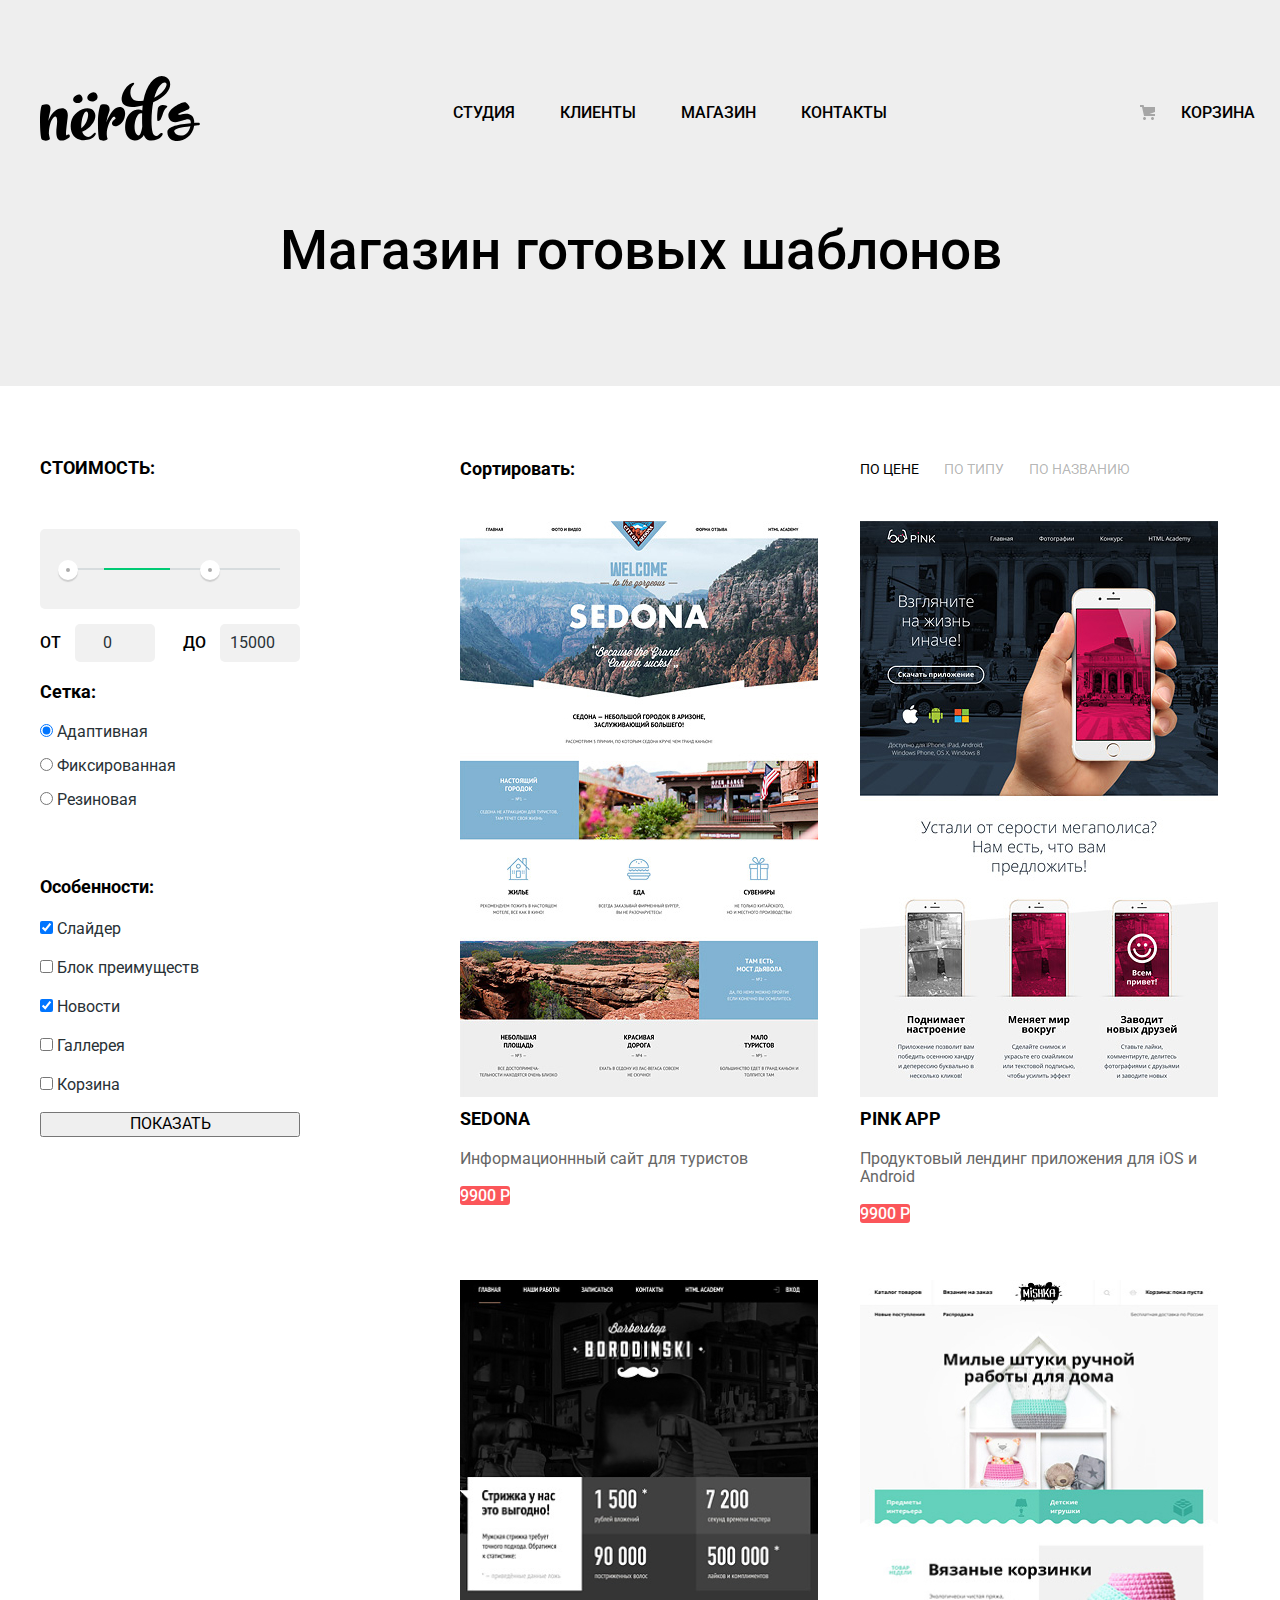
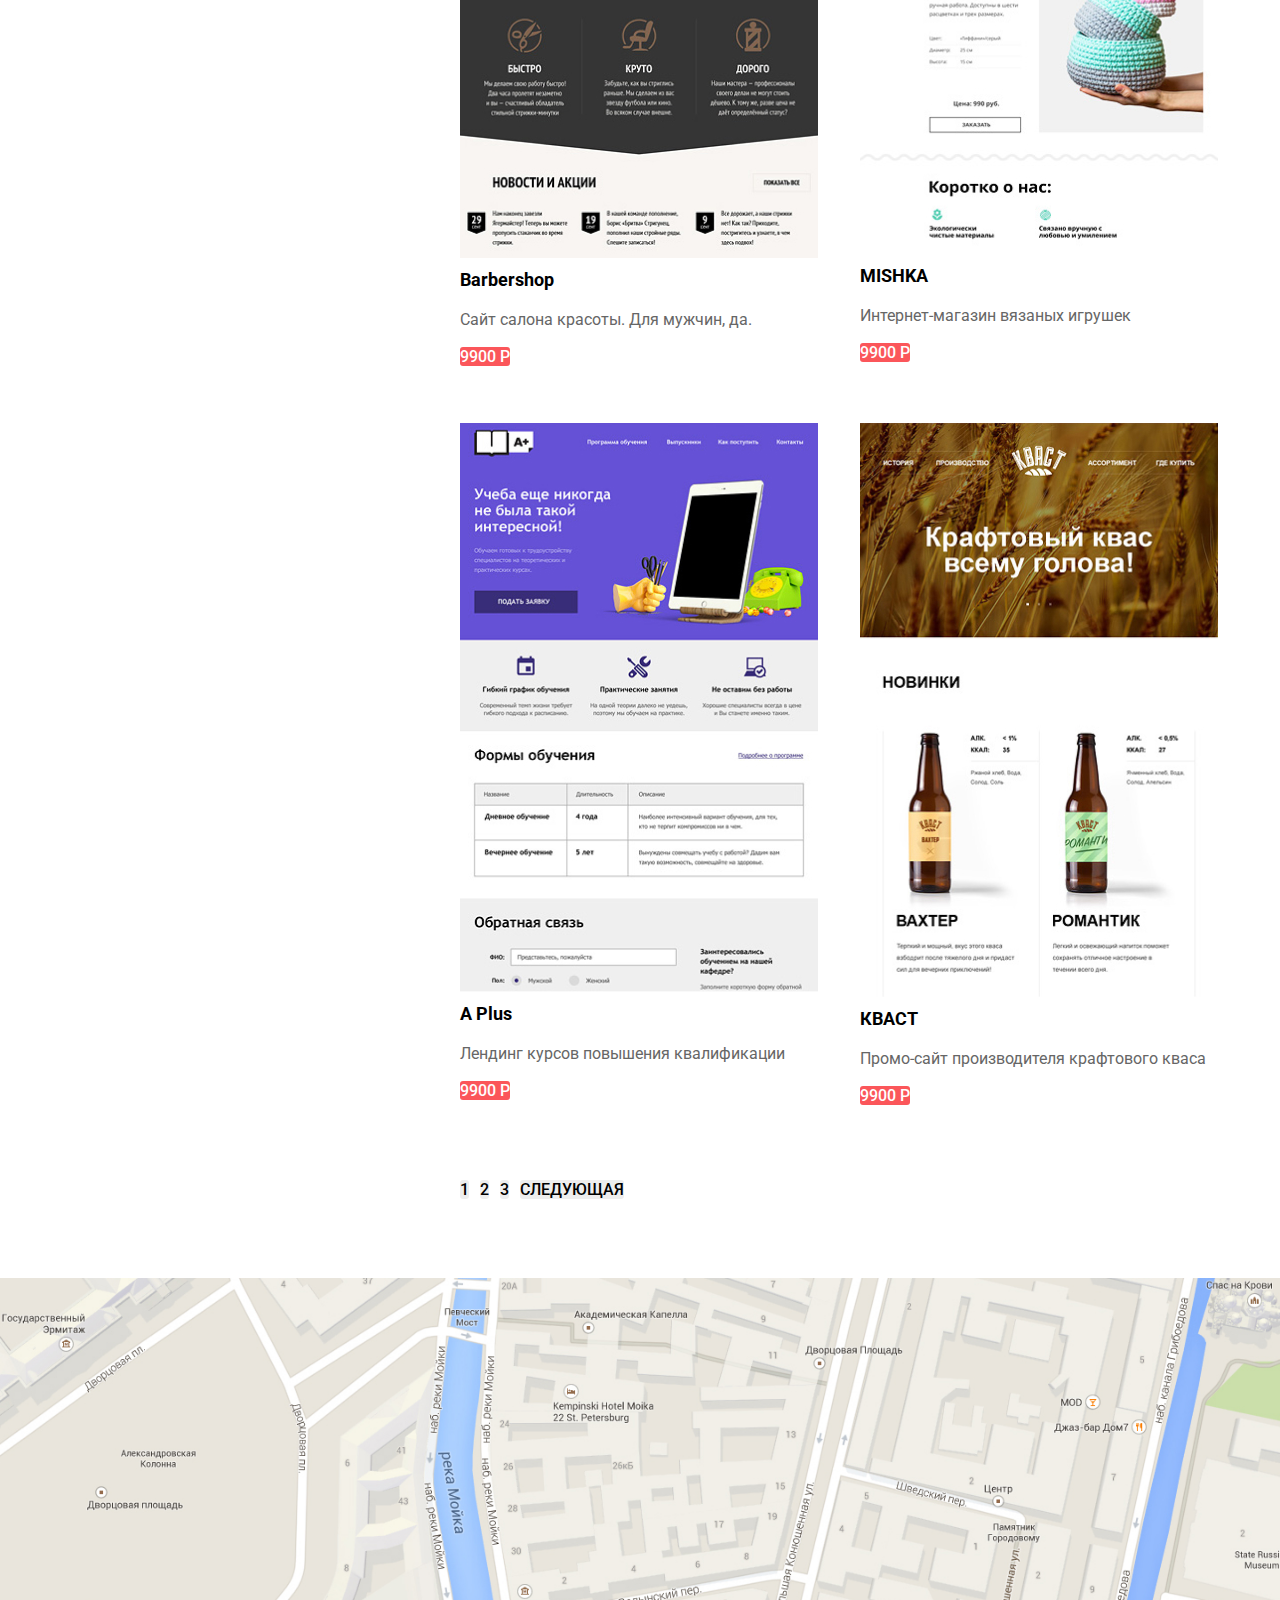
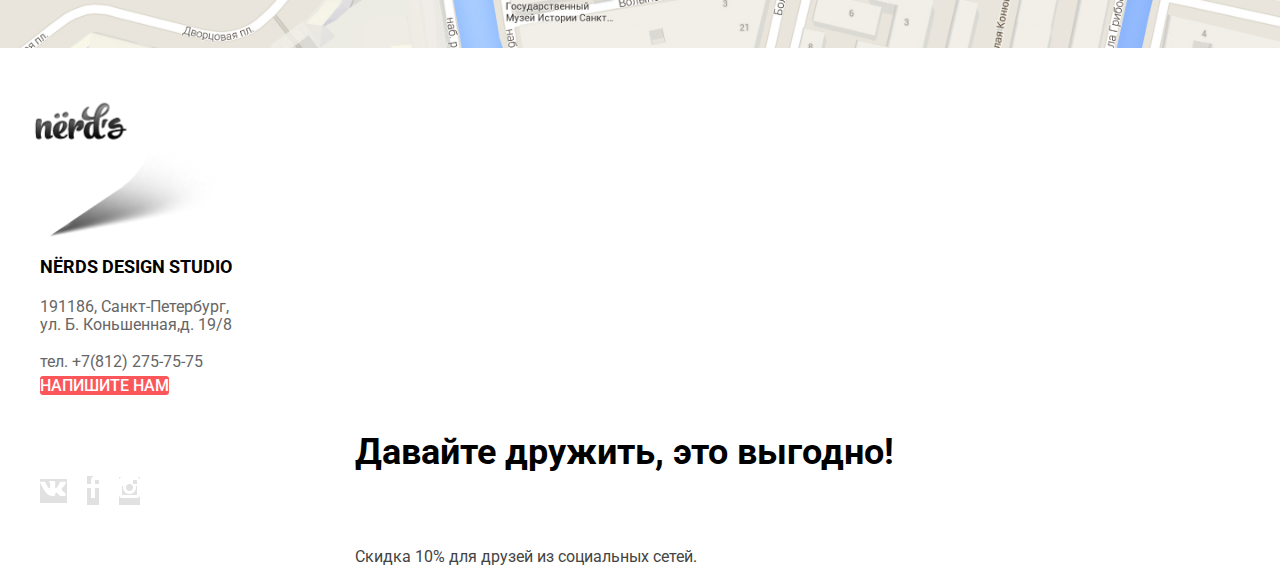
==== commit 6608afcc: "Update product-gallery.html" ====
--- a/product-gallery.html
+++ b/product-gallery.html
@@ -32,7 +32,29 @@
   <div class="catalog-box main-contaner">
   <aside>
     <form class="aside-box" action="https://" method="post">
-      <p class="aside-title">Стоимость:</p>
+      <fieldset class="filter-item">
+        <legend>Стоимость:</legend>
+        <div class="range-filter">
+          <div class="range-controls">
+            <div class="scale">
+              <div class="bar" style="
+                width: 30%;
+                margin-left: 20%
+              "></div>
+            </div>
+            <div class="toggle toggle-min" tabindex="0"></div>
+            <div class="toggle toggle-max" tabindex="0"></div>
+          </div>
+          <div class="price-controls">
+            <label class="min-price">
+              от <input type="number" name="min-price" value="0">
+            </label>
+            <label class="max-price">
+              до <input type="number" name="max-price" value="15000">
+            </label>
+          </div>
+        </div>
+    </fieldset>
       <p class="aside-title">Сетка:</p>
       <label class="aside-label">
         <input  class="product-choose" type="radio" name="grid" value="adaptive" checked>
@@ -46,8 +68,8 @@
         <input  class="product-choose" type="radio" name="grid" value="rubber">
         Резиновая
       </label>
-      <p class="aside-title">Особенности:</p>
-      <div>
+      <p class="aside-title choose-box-title">Особенности:</p>
+      <div class="product-choose-box">
       <input class="product-choose" type="checkbox" name="slider" id="slider-chekbox" checked>
       <label class="aside-label" for="slider-chekbox">Слайдер</label>
       </div>
--- a/css/style.css
+++ b/css/style.css
@@ -96,6 +96,7 @@
 
 .site-navigation {
   display: flex;
+  flex-wrap: wrap;
   justify-content: space-around;
   margin: 0;
   padding: 0;
@@ -403,7 +404,6 @@
 }
 
 .map-marker {
- /* margin-top: 167px;*/
  grid-row-start: 1;
  grid-column-start: 2;
  grid-column-end: -1;
@@ -472,8 +472,95 @@
 
 /*оформление внутренней страницы*/
 
+.filter-item {
+  margin: 0;
+  padding: 0;
+  border: none;
+}
+
+.range-filter {
+  width: 260px;
+  margin-top: 49px;
+}
+
+.filter-item legend {
+  font-size: 18px;
+  line-height: 24px;
+  text-transform: uppercase;
+  font-weight: 700;
+}
+
+.range-controls {
+  position: relative;
+  height: 41px;
+  margin-bottom: 15px;
+  padding-top: 39px;
+  padding-right: 20px;
+  padding-left: 20px;
+  background-color: #f1f1f1;
+  border-radius: 5px;
+}
+
+.range-controls .scale {
+  height: 2px;
+  background: #d7dcde;
+}
+
+.range-controls .bar {
+  width: 70%;
+  height: 2px;
+  background: #00ca74;
+}
+
+.range-controls .toggle {
+  position: absolute;
+  top: 31px;
+  left: 0;
+  width: 4px;
+  height: 4px;
+  padding: 0;
+  border: 8px solid #ffffff;
+  background-color: #ababab;
+  border-radius: 50%;
+  box-shadow: 0 2px 1px 0 #cfcfcf;
+  cursor: pointer;
+}
+
+.range-controls .toggle-min {
+  left: 18px;
+}
+
+.range-controls .toggle-max {
+  left: 160px;
+}
+
+.price-controls {
+  display: flex;
+  justify-content: space-between;
+}
+
+.price-controls label {
+  text-transform: uppercase;
+  font-family: "Roboto", "Arial", sans-serif;
+  font-size: 16px;
+}
+
+.price-controls input {
+  width: 60px;
+  padding: 10px;
+  margin-left: 10px;
+  text-align: center;
+  color: #283136;
+  border: none;
+  border-radius: 5px;
+  background: #f1f1f1;
+  font-family: inherit;
+  font-size: inherit;
+}
 .page-title-box {
   background: var(--grey-light);
+  padding-top: 72px;
+  padding-bottom: 108px;
 }
 
 .page-title-center {
@@ -493,21 +580,27 @@
   display: grid;
   grid-template-columns: 260px 1fr;
   column-gap: 20px;
-  padding: 0;
 }
 
 .aside-box {
   display: flex;
   flex-direction: column;
-  padding-top: 55px;
+  margin-top: 70px;
+  row-gap: 15px;
 }
 
 .gallery-item-list {
   list-style: none;
   display: grid;
   grid-template-columns:360px 360px;
-  column-gap: 20px;
-  padding: 0;
+  padding-left: 0;
+  padding-inline-start: 0;
+  margin-inline-start: 0;
+  margin-inline-end: 0;
+  margin-block-start: 0;
+  margin-block-end: 0;
+  column-gap: 40px;
+  row-gap: 30px;
 }
 
 .gallery-item-title {
@@ -529,11 +622,15 @@
   font-weight: 700;
   font-size: 18px;
   line-height: 30px;
+  /*padding-bottom: 22px;*/
+  margin-block-start: 0px;
+  margin-block-end: 0px;
 }
 
 .criterion-box {
   display: flex;
   flex-direction: column;
+  padding-left: 140px;
 }
 
 .criterion-desing-box {
@@ -542,11 +639,14 @@
   align-items: center ;
 }
 
+.choose-box-title {
+margin-top: 48px;
+}
+
 .criterion-list,
 .position-list {
   list-style: none;
   display: flex;
-  align-content: space-around;
 }
 
 .sort-title {
@@ -557,6 +657,19 @@
   margin-block-start: 0px;
 }
 
+.criterion-list {
+  column-gap: 25px;
+  padding-right: 47px;
+ padding-left: 285px;
+}
+
+.position-list {
+  column-gap: 18px;
+  margin-block-end: 0px;
+  margin-block-start: 0px;
+  padding-inline-start: 0px;
+}
+
 .product-choose:checked {
   background: rgba(77, 77, 77, 0.4);
   color: rgba(77, 77, 77, 0.4);
@@ -578,7 +691,10 @@
 .pagination-list {
   list-style: none;
   display: flex;
-  align-content: space-around;
+  padding-top: 54px;
+  padding-bottom: 60px;
+  column-gap: 11px;
+  padding-inline-start: 0;
 }
 
 .pagination-item {
@@ -600,9 +716,6 @@
   box-shadow: inset 0px 3px 0px rgba(0, 1, 1, 0.1);
   border-radius: 3px;
   color: rgba(0, 0, 0, 0 3);
-}
-
-.gallery-item:active {
 }
 
 .gallery-item-shape {
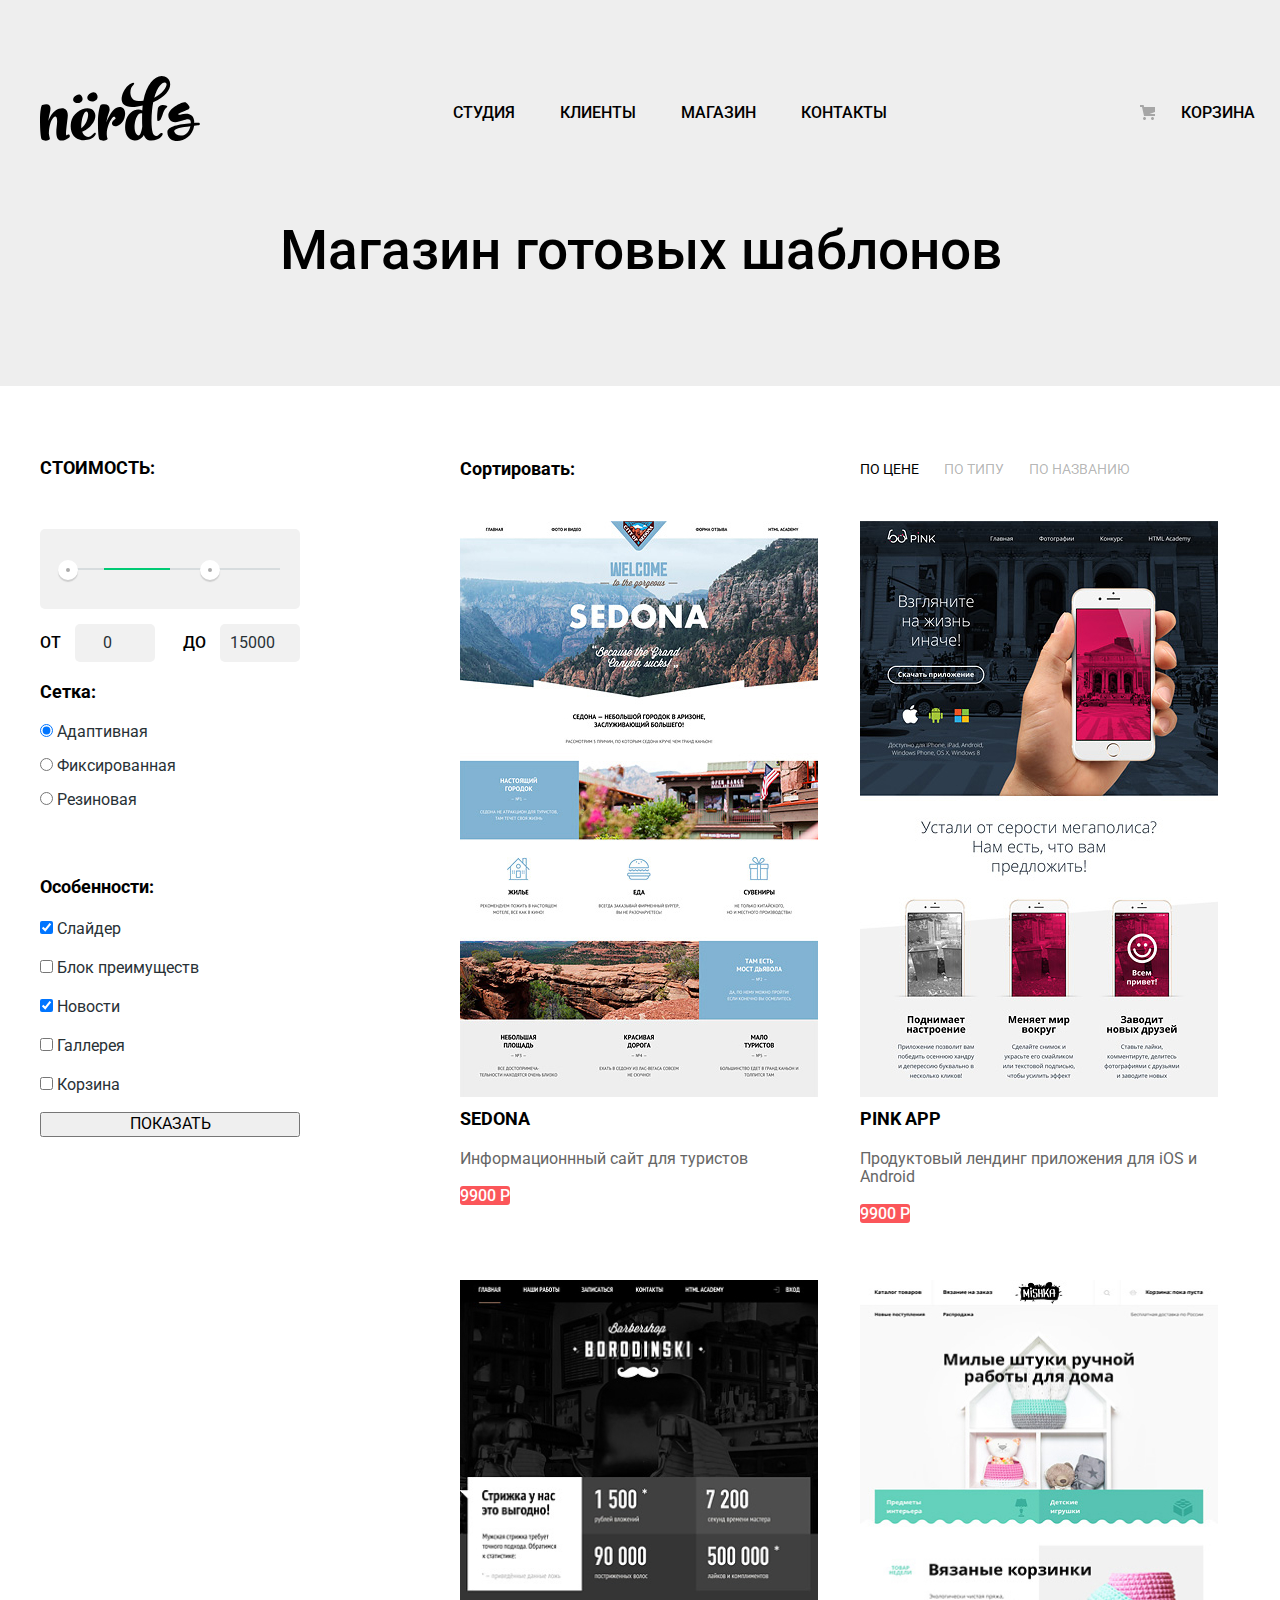
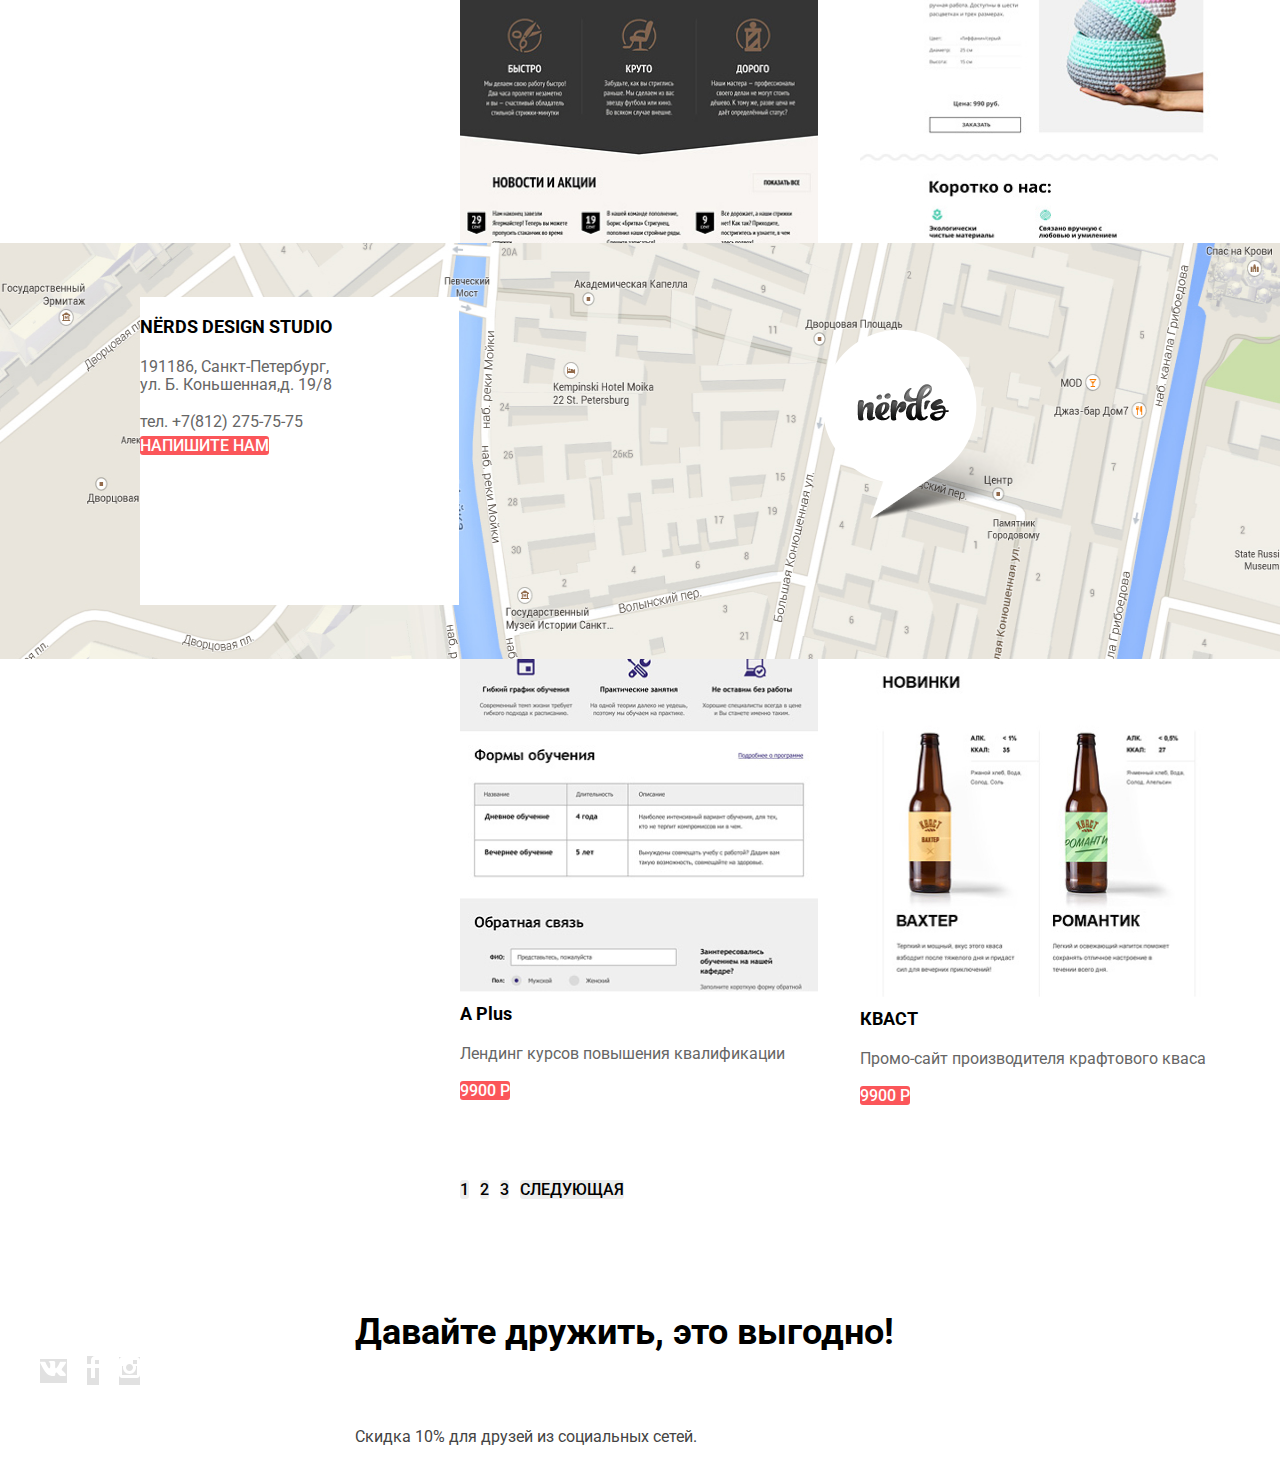
==== commit 864193ec: "Update product-gallery.html" ====
--- a/product-gallery.html
+++ b/product-gallery.html
@@ -179,37 +179,40 @@
   </div>
 </section>
   </main>
-  <footer class="footer">
-    <img src="img/map 1.jpg" width="1440" height="416" alt="" />
-    <img src="img/map-marker 1.png" width="230" height="190" alt="">
-   <div class="main-contaner">
-    <section class="contacts">
+  <footer class="footer main-contaner">
+    <div class="how-find ">
+    <img class="background-map" src="img/map 1.jpg" width="1440" height="416" alt="" />
+    <img class="map-marker" src="img/map-marker 1.png" width="230" height="190" alt="" />
+    <div class="contacts-container">
+      <section class="contacts">
         <h2 class="contacts-title">NЁRDS DESIGN STUDIO</h2>
         <p class="contacts-field">
-            191186, Санкт-Петербург,<br />
-            ул. Б. Коньшенная,д. 19/8
+          191186, Санкт-Петербург,<br />
+          ул. Б. Коньшенная,д. 19/8
         </p>
-        <a class="contacts-field" href="tel: +78122757575">тел. +7(812) 275-75-75</a><br>
+        <a class="contacts-field" href="tel: +78122757575">тел. +7(812) 275-75-75</a><br />
         <a class="button-red" href="">НАПИШИТЕ НАМ</a>
-    </section>
-    <div class="social-contener">
-    <ul class="social-list">
-      <li class="social-item">
-        <img src="img/logovk.svg" alt="">
-      </li>
-      <li class="social-item">
-        <img src="img/logofb.svg" alt="">
-      </li>
-      <li class="social-item">
-        <img src="img/logoinsta.svg" alt="">
-      </li>
-    </ul>
-      <div class="friendship-contener">
-    <p class="friendship">Давайте дружить, это выгодно!</p><br>
-    <p class="friendship-bonus">Скидка 10% для друзей из социальных сетей.</p>
-      </div>
+      </section>
     </div>
     </div>
-</footer>
+      <div class="social-contener">
+        <ul class="social-list">
+          <li class="social-item">
+            <img src="img/logovk.svg" alt="" />
+          </li>
+          <li class="social-item">
+            <img src="img/logofb.svg" alt="" />
+          </li>
+          <li class="social-item">
+            <img src="img/logoinsta.svg" alt="" />
+          </li>
+        </ul>
+        <div class="friendship-contener">
+          <p class="friendship">Давайте дружить, это выгодно!</p>
+          <br />
+          <p class="friendship-bonus">Скидка 10% для друзей из социальных сетей.</p>
+        </div>
+      </div>
+  </footer>
 </body>
 </html>
--- a/css/style.css
+++ b/css/style.css
@@ -161,6 +161,33 @@
   list-style: none;
 }
 
+.advert-slide1::before {
+  position: absolute;
+  content: ;
+  background-image: url("../img/nerds-index-slide1 1.png");
+  width: 760px;
+  height: 431px;
+  left: 537px;
+  top: 114px;
+}
+.advert-slide2::before {
+  position: absolute;
+  content: ;
+  background-image: url("../img/nerds-index-slide2 1.png");
+  width: 760px;
+  height: 431px;
+  left: 537px;
+  top: 114px;
+}
+.advert-slide2::before {
+  position: absolute;
+  content: ;
+  background-image: url("../img/nerds-index-slide3 1.png");
+  width: 760px;
+  height: 431px;
+  left: 537px;
+  top: 114px;
+}
 .advert-title {
   font-size: 55px;
   line-height: 55px;
@@ -172,6 +199,33 @@
   padding-bottom: 81px;
 }
 
+.products-slide1::before {
+  position: absolute;
+  content: ;
+  background-image: url("../img/illustration-1 1.png");
+  width: 300px;
+  height: 146px;
+  left: 140px;
+  top: 625px;
+}
+.products-slide2::before {
+  position: absolute;
+  content: ;
+  background-image: url("../img/illustration-2 1.png");
+  width: 300px;
+  height: 146px;
+  left: 540px;
+  top: 625px;
+}
+.products-slide3::before {
+  position: absolute;
+  content: ;
+  background-image: url("../img/illustration-3 1.png");
+  width: 300px;
+  height: 146px;
+  left: 940px;
+  top: 625px;
+}
 .products-list {
   text-decoration: none;
   list-style: none;
@@ -385,28 +439,35 @@
 
 /* оформление footer*/
 .footer {
-  display: grid;
-  grid-template-columns: 1fr;
   margin: 0 auto;
 }
 
 .how-find {
-  display: grid;
-  grid-template-columns:1fr 1fr;
+  margin: 0 auto;
 }
 
 .background-map {
-  grid-column-start: 1;
+  /*grid-column-start: 1;
   grid-column-end: -1;
   grid-row-start: 1;
   grid-row-end: -1;
-  justify-self: center;
+  justify-self: center;*/
+  position: absolute;
+width: 1440px;
+height: 416px;
+left: 0px;
+top: 1843px;
 }
 
 .map-marker {
- grid-row-start: 1;
+ /*grid-row-start: 1;
  grid-column-start: 2;
- grid-column-end: -1;
+ grid-column-end: -1;*/
+ position: absolute;
+width: 231px;
+height: 190px;
+left: 822px;
+top: 1929px;
 }
 
 .contacts-container {
@@ -433,7 +494,12 @@
 }
 
 .contacts {
-  margin: 0 auto;
+ /* margin: 0 auto;*/
+  position: absolute;
+width: 319px;
+height: 308px;
+left: 140px;
+top: 1897px;
 }
 
 .friendship-container {
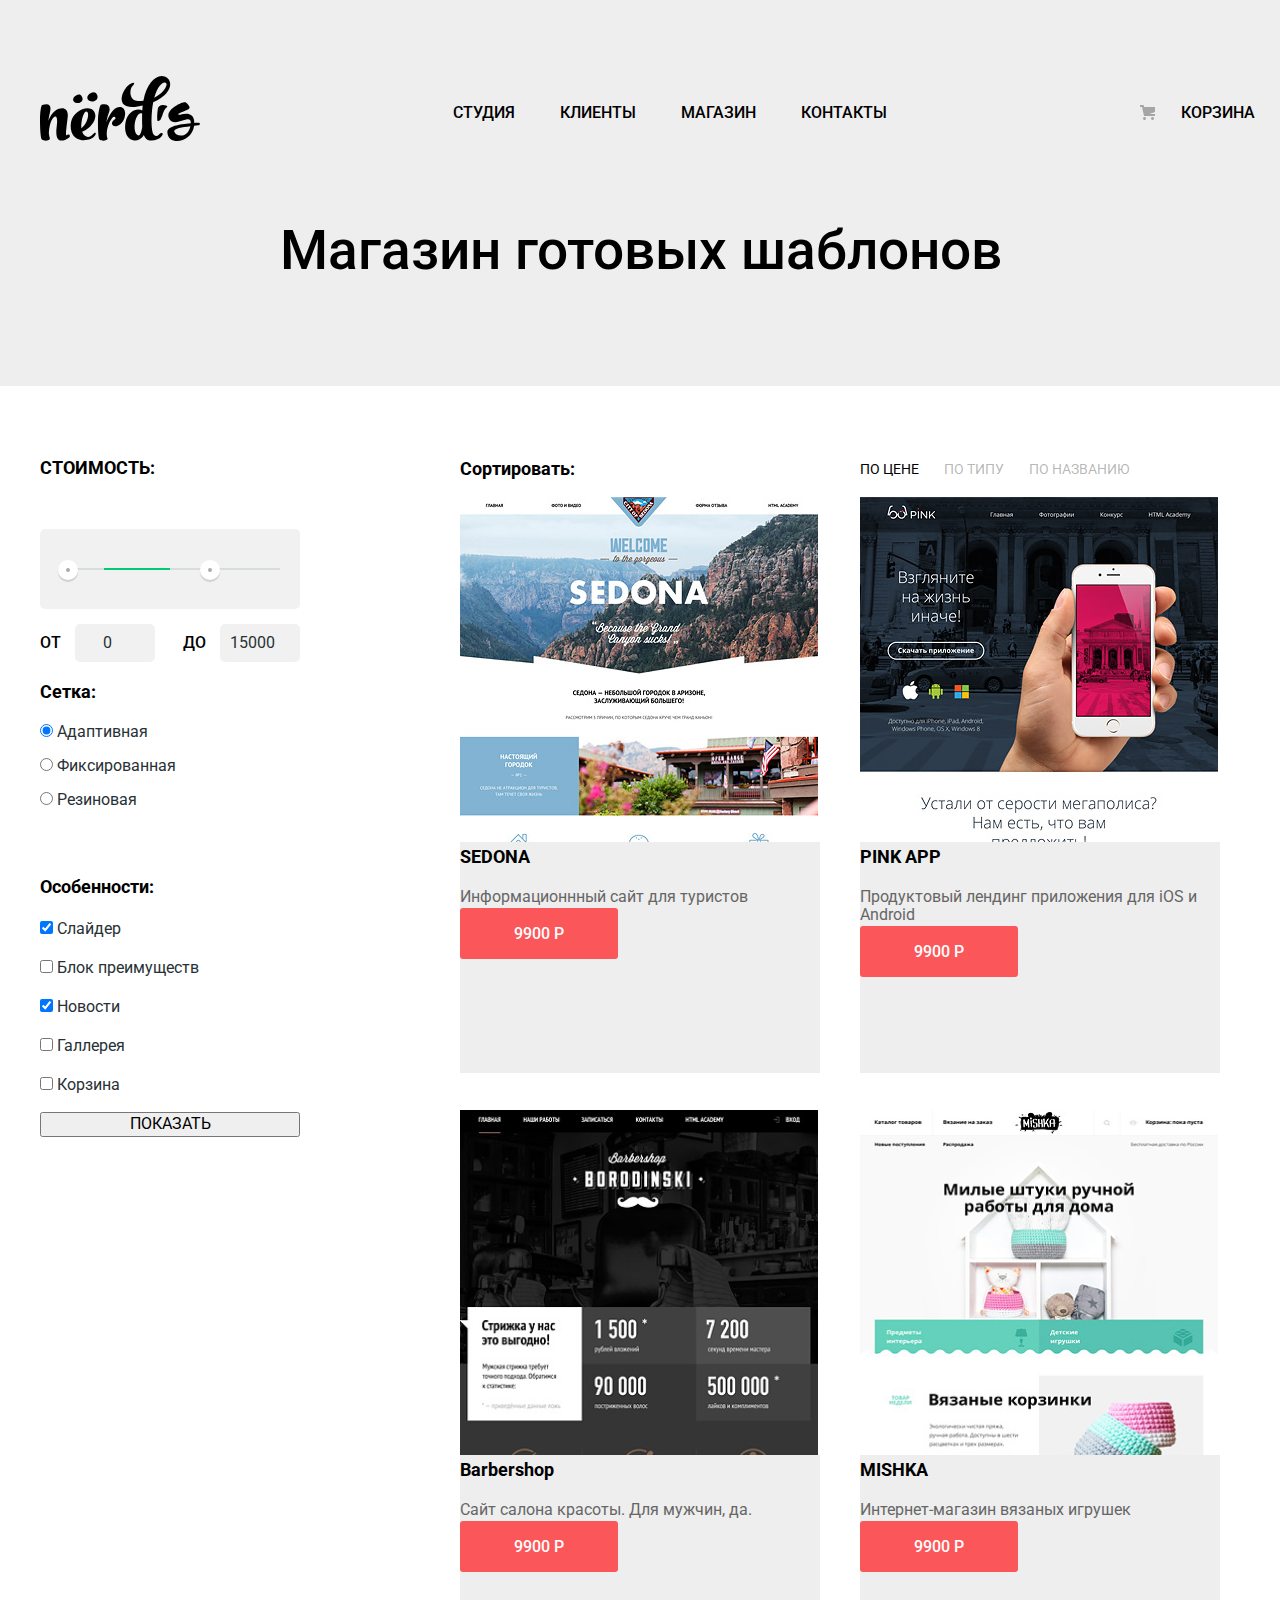
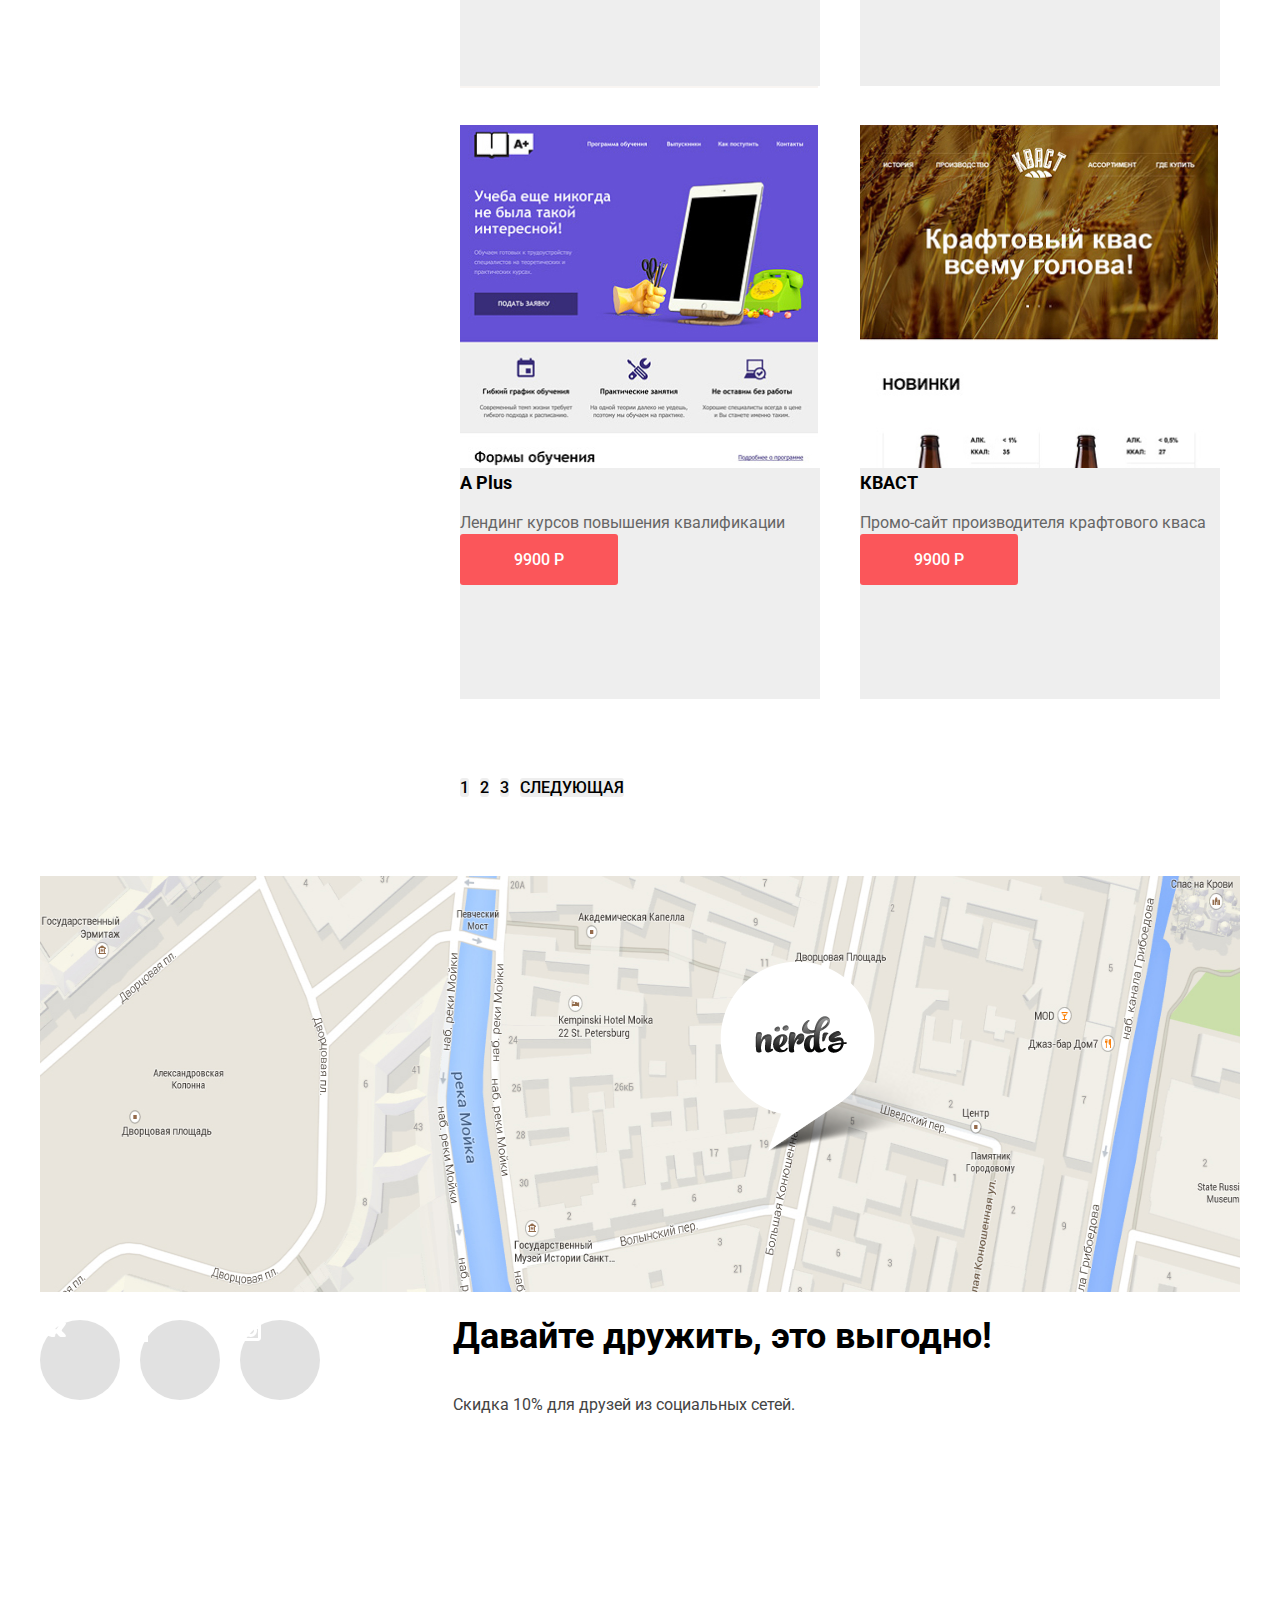
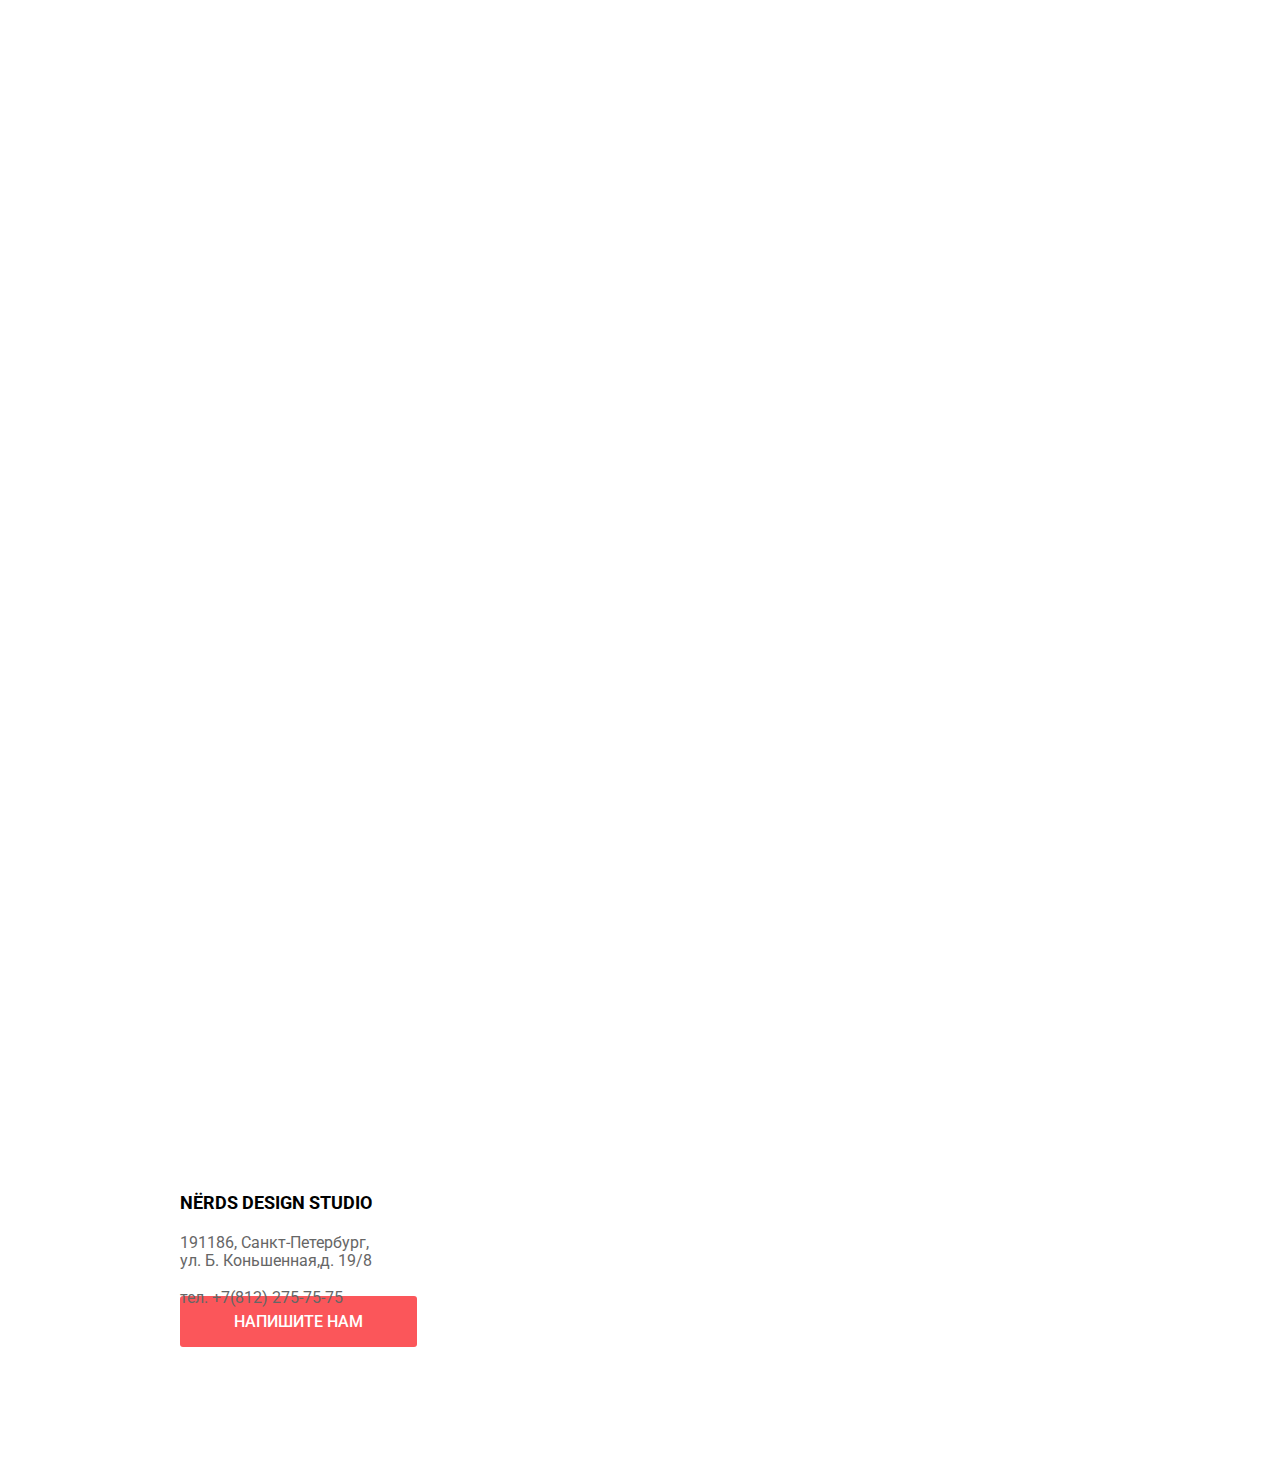
==== commit 5279ec5f: "Update product-gallery.html" ====
--- a/product-gallery.html
+++ b/product-gallery.html
@@ -118,46 +118,58 @@
   </div>
   <ul class="gallery-item-list">
     <li class="gallery-item">
-      <img class="gallery-item-shape" src="img/shape .svg" width="" height="" alt="">
-      <a href=""> <img src="img/img-sedona 1.jpg" width="358" height="576" alt="sedona pic"></a>
+      <img class="gallery-item-shape1" src="img/shape .svg" width="" height="" alt="">
+      <a href=""> <img class="gallery-item-pic1" src="img/img-sedona 1.jpg" width="358" height="576" alt="sedona pic"></a>
+      <div class="gallery-item-hide1">
       <a class="gallery-item-title" href="">SEDONA</a>
       <p class="gallery-item-text">Информационнный сайт для туристов</p>
       <a class="button-red" href="">9900 Р</a>
-    </li>
-    <li class="gallery-item">
-      <img class="gallery-item-shape" src="img/shape .svg" width="" height="" alt="">
-      <a href=""><img src="img/img-pink 1.jpg" width="358" height="576" alt="pink pic"> </a>
+      </div>
+    </li>
+    <li class="gallery-item">
+      <img class="gallery-item-shape2" src="img/shape .svg" width="" height="" alt="">
+      <a href=""><img class="gallery-item-pic2" src="img/img-pink 1.jpg" width="358" height="576" alt="pink pic"> </a>
+      <div class="gallery-item-hide2">
       <a class="gallery-item-title" href="">PINK APP</a>
       <p class="gallery-item-text">Продуктовый лендинг приложения для iOS и Android</p>
       <a class="button-red" href="">9900 Р</a>
-    </li>
-    <li class="gallery-item">
-      <img class="gallery-item-shape" src="img/shape .svg" width="" height="" alt="">
-      <a href=""><img src="img/img-barbershop 1.jpg" width="358" height="576" alt="barbershop pic"></a>
+      </div>
+    </li>
+    <li class="gallery-item">
+      <img class="gallery-item-shape3" src="img/shape .svg" width="" height="" alt="">
+      <a href=""><img class="gallery-item-pic3" src="img/img-barbershop 1.jpg" width="358" height="576" alt="barbershop pic"></a>
+      <div class="gallery-item-hide3">
       <a class="gallery-item-title" href="">Barbershop</a>
       <p class="gallery-item-text">Сайт салона красоты. Для мужчин, да.</p>
       <a class="button-red" href="">9900 Р</a>
-    </li>
-    <li class="gallery-item">
-      <img class="gallery-item-shape" src="img/shape .svg" width="" height="" alt="">
-      <a href=""><img src="img/img-mishka 1.jpg" width="358" height="576" alt="mishka pic"></a>
+      </div>
+    </li>
+    <li class="gallery-item">
+      <img class="gallery-item-shape4" src="img/shape .svg" width="" height="" alt="">
+      <a href=""><img class="gallery-item-pic4" src="img/img-mishka 1.jpg" width="358" height="576" alt="mishka pic"></a>
+      <div class="gallery-item-hide4">
       <a class="gallery-item-title" href="">MISHKA</a>
       <p class="gallery-item-text">Интернет-магазин вязаных игрушек</p>
       <a class="button-red" href="">9900 Р</a>
-    </li>
-    <li class="gallery-item">
-      <img class="gallery-item-shape" src="img/shape .svg" width="" height="" alt="">
-      <a href=""><img src="img/img-aplus 1.jpg"width="358" height="576"  alt="aplus pic"></a>
+      </div>
+    </li>
+    <li class="gallery-item">
+      <img class="gallery-item-shape5" src="img/shape .svg" width="" height="" alt="">
+      <a href=""><img class="gallery-item-pic5" src="img/img-aplus 1.jpg"width="358" height="576"  alt="aplus pic"></a>
+      <div class="gallery-item-hide5">
       <a class="gallery-item-title" href="">A Plus</a>
       <p class="gallery-item-text">Лендинг курсов повышения квалификации</p>
       <a class="button-red" href="">9900 Р</a>
-    </li>
-    <li class="gallery-item">
-      <img class="gallery-item-shape" src="img/shape .svg" width="" height="" alt="">
-      <a href=""><img src="img/img-kvast 1.jpg" width="358" height="576" alt="kvast pic"></a>
+      </div>
+    </li>
+    <li class="gallery-item">
+      <img class="gallery-item-shape6" src="img/shape .svg" width="" height="" alt="">
+      <a href=""><img class="gallery-item-pic6" src="img/img-kvast 1.jpg" width="358" height="576" alt="kvast pic"></a>
+      <div class="gallery-item-hide6">
       <a class="gallery-item-title" href="">КВАСТ</a>
       <p class="gallery-item-text">Промо-сайт производителя крафтового кваса</p>
       <a class="button-red" href="">9900 Р</a>
+      </div>
     </li>
   </ul>
 
--- a/css/style.css
+++ b/css/style.css
@@ -161,32 +161,23 @@
   list-style: none;
 }
 
-.advert-slide1::before {
-  position: absolute;
-  content: ;
+.advert-slide1 {
+  position: relative;
   background-image: url("../img/nerds-index-slide1 1.png");
-  width: 760px;
-  height: 431px;
-  left: 537px;
-  top: 114px;
-}
-.advert-slide2::before {
-  position: absolute;
-  content: ;
+  background-position: right;
+  background-repeat: no-repeat;
+}
+.advert-slide2 {
+  position: absolute;
   background-image: url("../img/nerds-index-slide2 1.png");
-  width: 760px;
-  height: 431px;
-  left: 537px;
-  top: 114px;
-}
-.advert-slide2::before {
-  position: absolute;
-  content: ;
+  background-position: right;
+  background-repeat: no-repeat;
+}
+.advert-slide3 {
+  position: absolute;
   background-image: url("../img/nerds-index-slide3 1.png");
-  width: 760px;
-  height: 431px;
-  left: 537px;
-  top: 114px;
+  background-position: right;
+  background-repeat: no-repeat;
 }
 .advert-title {
   font-size: 55px;
@@ -195,36 +186,37 @@
 
 .products {
   list-style: none;
-  padding-top: 15px;
+  padding-top: 161px;
   padding-bottom: 81px;
 }
 
-.products-slide1::before {
-  position: absolute;
-  content: ;
+.product-item {
+  position: relative;
+}
+
+.product-slide1::before {
+  position: absolute;
+  content:'';
   background-image: url("../img/illustration-1 1.png");
   width: 300px;
   height: 146px;
-  left: 140px;
-  top: 625px;
-}
-.products-slide2::before {
-  position: absolute;
-  content: ;
+  top: -151px;
+}
+.product-slide2::before {
+  position: absolute;
+  content:'';
   background-image: url("../img/illustration-2 1.png");
   width: 300px;
   height: 146px;
-  left: 540px;
-  top: 625px;
-}
-.products-slide3::before {
-  position: absolute;
-  content: ;
+  top: -151px;
+}
+.product-slide3::before {
+  position: absolute;
+  content:'';
   background-image: url("../img/illustration-3 1.png");
   width: 300px;
   height: 146px;
-  left: 940px;
-  top: 625px;
+  top: -151px;
 }
 .products-list {
   text-decoration: none;
@@ -294,15 +286,15 @@
 }
 
 .advert-item {
-  display: grid;
-  grid-template-columns: 1fr 1fr;
   margin: 0 auto;
   padding: 0;
   column-gap: 20px;
+  width: 1157px;
 }
 
 .advert-item-text {
   margin-bottom: 80px;
+  position: relative;
 }
 
 .advantages {
@@ -324,6 +316,7 @@
 }
 
 .contacts-field {
+  position: relative;
   color: var(--contacts-field-color);
   font-size: 16px;
   line-height: 18px;
@@ -372,6 +365,10 @@
   color: var (--white);
   font-size: 16px;
   line-height: 18px;
+  padding-left: 54px;
+  padding-right: 54px;
+  padding-top: 16px;
+  padding-bottom: 16px;
 }
 
 .button-red:hover {
@@ -392,6 +389,10 @@
   color: var (--white);
   font-size: 16px;
   line-height: 18px;
+  padding-left: 54px;
+  padding-right: 54px;
+  padding-top: 16px;
+  padding-bottom: 16px;
 }
 
 .button-green:hover {
@@ -412,6 +413,10 @@
   color: var (--white);
   font-size: 16px;
   line-height: 18px;
+  padding-left: 54px;
+  padding-right: 54px;
+  padding-top: 16px;
+  padding-bottom: 16px;
 }
 
 .button-yellow:hover {
@@ -424,6 +429,12 @@
   background: var(--yellow-dark);
   border-radius: 3px;
   color: rgba(255, 255, 255, 0.3);
+}
+
+.writeus-button {
+  position: absolute;
+  left: 40px;
+  top: 200px;
 }
 
 .partners-logo {
@@ -444,37 +455,31 @@
 
 .how-find {
   margin: 0 auto;
+  position: relative;
 }
 
 .background-map {
-  /*grid-column-start: 1;
-  grid-column-end: -1;
-  grid-row-start: 1;
-  grid-row-end: -1;
-  justify-self: center;*/
-  position: absolute;
+position: absolute;
 width: 1440px;
 height: 416px;
-left: 0px;
-top: 1843px;
 }
 
 .map-marker {
- /*grid-row-start: 1;
- grid-column-start: 2;
- grid-column-end: -1;*/
- position: absolute;
+position: absolute;
 width: 231px;
 height: 190px;
-left: 822px;
-top: 1929px;
-}
-
-.contacts-container {
-  grid-row-start: 1;
+left: 680px;
+top: 85px;
+}
+
+.contacts-contener {
+  /*grid-row-start: 1;
   grid-column-start: 1;
   grid-column-end: 2;
-  align-self: center;
+  align-self: center;*/
+  position: absolute;
+  bottom: 1840px;
+  right: 1220px;
 }
 
 .social-list {
@@ -487,15 +492,16 @@
 
 .social-contener {
   display: grid;
-  grid-template-columns: 1fr 3fr;
-  margin: 0;
+  grid-template-columns: 1fr 2fr;
+  margin: 0 auto;
   padding: 0;
   column-gap: 20px;
+  padding-top: 412px
 }
 
 .contacts {
- /* margin: 0 auto;*/
-  position: absolute;
+margin: 0 auto;
+position: absolute;
 width: 319px;
 height: 308px;
 left: 140px;
@@ -506,14 +512,14 @@
   margin: 0 auto;
 }
 
-.social-contener {
-  margin: 0 auto;
-}
 
 .friendship {
   font-size: 36px;
   line-height: 36px;
   font-weight: 700;
+  margin-block-start: 0px;
+  margin-block-end: 0px;
+  margin-top: 30px;
 }
 
 .friendship-bonus {
@@ -523,8 +529,28 @@
   font-weight: 400;
 }
 
+.logovk {
+  margin-top: 33px;
+  margin-left: 27px;
+}
+
+.logofb {
+  /*padding-right: 7px;
+  padding-left: 7px;*/
+  margin-top: 29px;
+  margin-left: 33px;
+}
+
+.logoinsta {
+  margin-top: 30px;
+  margin-left: 29px;
+}
+
 .social-item {
   background: linear-gradient(0deg, var(--grey-gradient), var(--grey-gradient)), var(--white);
+  width: 80px;
+  height: 80px;
+  border-radius: 50%;
 }
 
 .social-item:hover {
@@ -623,6 +649,7 @@
   font-family: inherit;
   font-size: inherit;
 }
+
 .page-title-box {
   background: var(--grey-light);
   padding-top: 72px;
@@ -669,6 +696,78 @@
   row-gap: 30px;
 }
 
+.gallery-item-pic1 {
+  position: relative;
+}
+
+.gallery-item-hide1 {
+  position: absolute;
+  background: var(--grey-light);
+  width: 360px;
+  height: 231px;
+  top: 842px;
+}
+
+.gallery-item-pic2 {
+  position: relative;
+}
+
+.gallery-item-hide2 {
+  position: absolute;
+  background: var(--grey-light);
+  width: 360px;
+  height: 231px;
+  top: 842px;
+}
+
+.gallery-item-pic3 {
+  position: relative;
+}
+
+.gallery-item-hide3 {
+  position: absolute;
+  background: var(--grey-light);
+  width: 360px;
+  height: 231px;
+  top: 1455px;
+}
+
+.gallery-item-pic4 {
+  position: relative;
+}
+
+.gallery-item-hide4 {
+  position: absolute;
+  background: var(--grey-light);
+  width: 360px;
+  height: 231px;
+  top: 1455px;
+}
+
+.gallery-item-pic5 {
+  position: relative;
+}
+
+.gallery-item-hide5 {
+  position: absolute;
+  background: var(--grey-light);
+  width: 360px;
+  height: 231px;
+  top: 2068px;
+}
+
+.gallery-item-pic6 {
+  position: relative;
+}
+
+.gallery-item-hide6 {
+  position: absolute;
+  background: var(--grey-light);
+  width: 360px;
+  height: 231px;
+  top: 2068px;
+}
+
 .gallery-item-title {
   font-weight: 700;
   font-size: 18px;
@@ -784,11 +883,63 @@
   color: rgba(0, 0, 0, 0 3);
 }
 
-.gallery-item-shape {
+.gallery-item-shape1 {
+  position: absolute;
   opacity: 0.12;
-}
-
-.gallery-item-shape:active {
+  top: 457px;
+}
+
+.gallery-item-shape1:active {
+  opacity: 1;
+}
+
+.gallery-item-shape2 {
+  position: absolute;
+  opacity: 0.12;
+  top: 457px;
+}
+
+.gallery-item-shape2:active {
+  opacity: 1;
+}
+
+.gallery-item-shape3 {
+  position: absolute;
+  opacity: 0.12;
+  top: 1070px;
+}
+
+.gallery-item-shape3:active {
+  opacity: 1;
+}
+
+.gallery-item-shape4 {
+  position: absolute;
+  opacity: 0.12;
+  top: 1070px;
+}
+
+.gallery-item-shape4:active {
+  opacity: 1;
+}
+
+.gallery-item-shape5 {
+  position: absolute;
+  opacity: 0.12;
+  top: 1683px;
+}
+
+.gallery-item-shape5:active {
+  opacity: 1;
+}
+
+.gallery-item-shape6 {
+  position: absolute;
+  opacity: 0.12;
+  top: 1683px;
+}
+
+.gallery-item-shape6:active {
   opacity: 1;
 }
 
